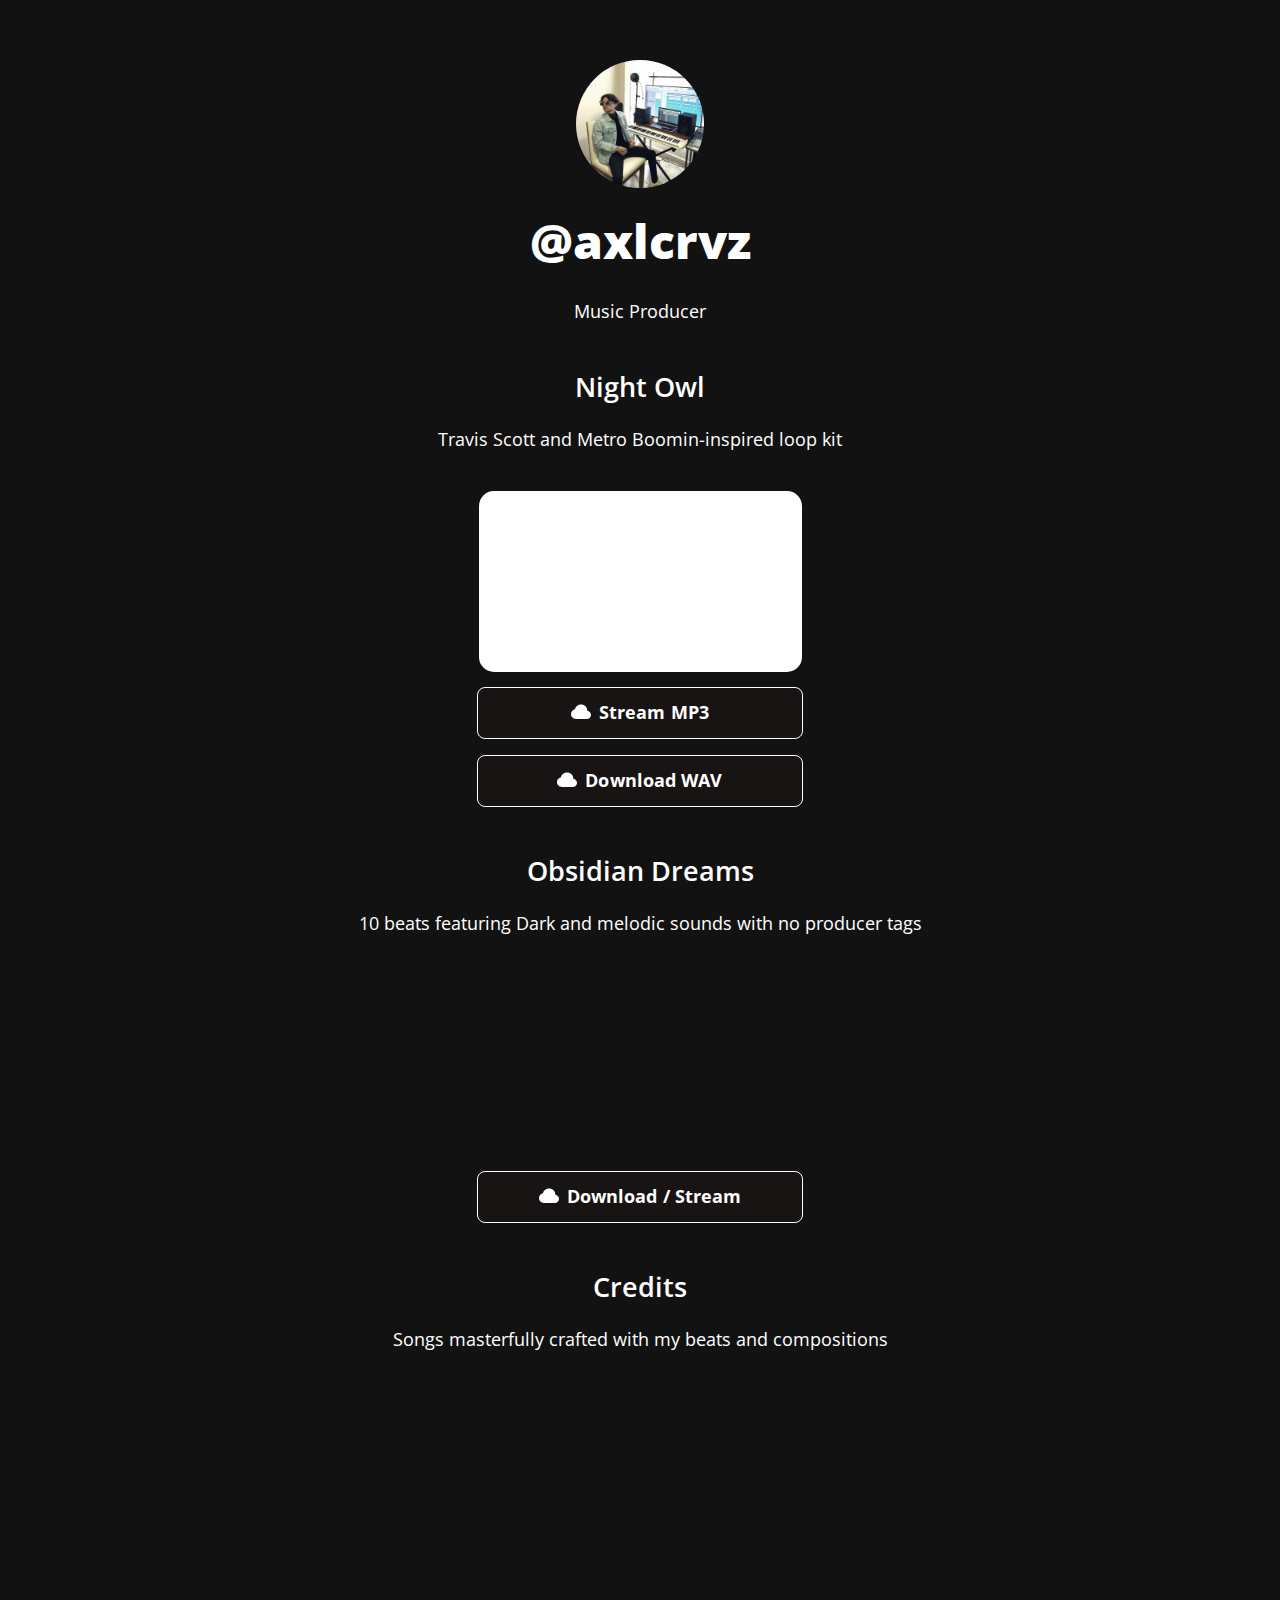
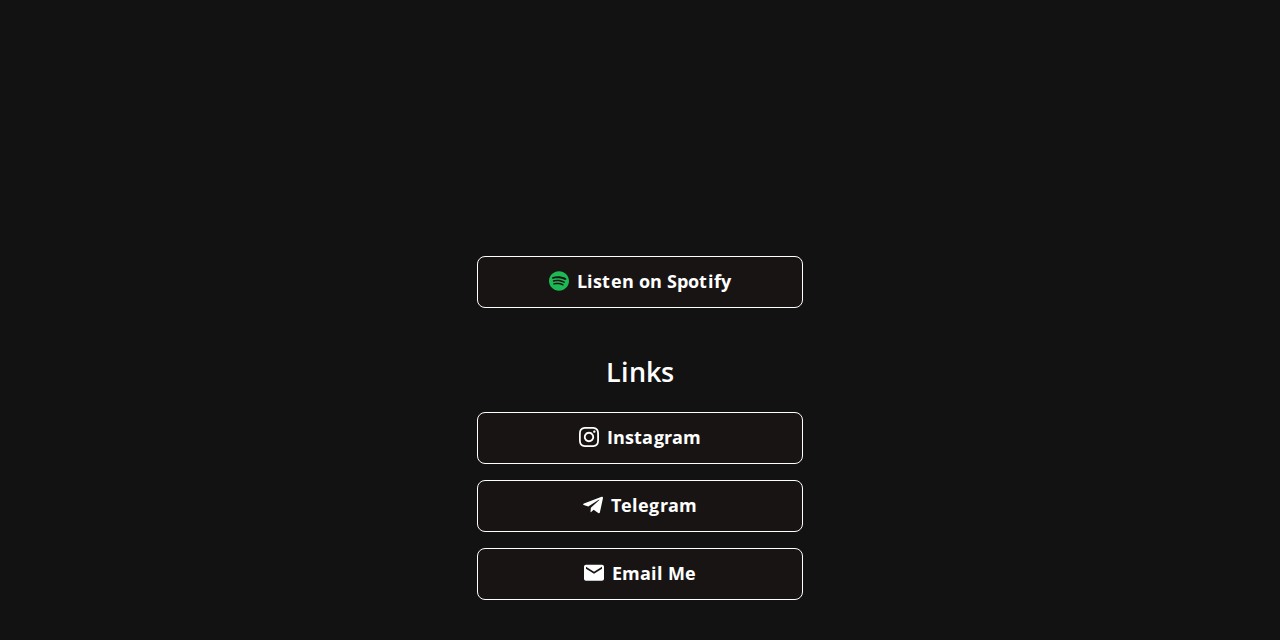
==== index.html @ e26c4deb "Update index.html" ====
<!DOCTYPE html>
<html lang="en">

<head>

  <!-- Google tag (gtag.js) -->
<script async src="https://www.googletagmanager.com/gtag/js?id=G-FD5EF31N8F"></script>
<script>
  window.dataLayer = window.dataLayer || [];
  function gtag(){dataLayer.push(arguments);}
  gtag('js', new Date());

  gtag('config', 'G-FD5EF31N8F');
</script>

  <!-- Page Information
  –––––––––––––––––––––––––––––––––––––––––––––––––– -->
  <meta charset="utf-8">
  <title>Axlcrvz.com</title>
  <meta name="description" content="https://littlelink.io">
  <meta name="author" content="Seth Cottle">

  <!-- Mobile Specific Metas
  –––––––––––––––––––––––––––––––––––––––––––––––––– -->
  <meta name="viewport" content="width=device-width, initial-scale=1">


  <!-- CSS
  –––––––––––––––––––––––––––––––––––––––––––––––––– -->
  <link rel="stylesheet" href="css/normalize.css">

    <!-- Themes:
            Auto:   css/skeleton-auto.css
            Light:  css/skeleton-light.css
            Dark:   css/skeleton-dark.css
     -->
    <link rel="stylesheet" href="css/skeleton-dark.css">

    <!-- Brand Styles -->
    <link rel="stylesheet" href="css/brands.css">


  <!-- Favicon
  –––––––––––––––––––––––––––––––––––––––––––––––––– -->
  <link rel="icon" type="image/png" href="images/icons/axlcrvz.png">

  <!-- Meta Pixel Code -->
<script>
!function(f,b,e,v,n,t,s)
{if(f.fbq)return;n=f.fbq=function(){n.callMethod?
n.callMethod.apply(n,arguments):n.queue.push(arguments)};
if(!f._fbq)f._fbq=n;n.push=n;n.loaded=!0;n.version='2.0';
n.queue=[];t=b.createElement(e);t.async=!0;
t.src=v;s=b.getElementsByTagName(e)[0];
s.parentNode.insertBefore(t,s)}(window, document,'script',
'https://connect.facebook.net/en_US/fbevents.js');
fbq('init', '255622873743121');
fbq('track', 'PageView');
</script>
<noscript><img height="1" width="1" style="display:none"
src="https://www.facebook.com/tr?id=255622873743121&ev=PageView&noscript=1"
/></noscript>
<!-- End Meta Pixel Code -->
</head>

<body>

  <!-- Primary Page Layout
  –––––––––––––––––––––––––––––––––––––––––––––––––– -->
  <div class="container">
    <div class="row">
      <div class="column" style="margin-top: 10%">

        <!-- 

          ## Getting Started with LittleLink

          This page has been built with every pre-designed button available in LittleLink by default. You can rearrange and delete as needed.

          You can add your own brand or others brands you may need in the `css/brands.css` file. 

          You can add custom icons to `images/icons/...`. It is recommended to use a 24x24 .SVG.

          Edit the "Your Image Here" section to add your own personal branding, like a picture of yourself or your brand logo!

          Edit the "Title" section to change the page heading. You can use something like your name, your social handle, or your brand name.

          Edit the "Short Bio" section tell users about yourself or your brand.

        -->

        <!-- Your Image Here -->
        <img src="images/icons/IMG-7311.jpg" class="avatar" srcset="images/icons/IMG-7311.jpg 2x" alt="">

        <!-- Title -->
        <h1 role="heading">@axlcrvz</h1>

        <!-- Short Bio -->
        <p>Music Producer</p>

        <!--

          ## Breaking down <a> attributes:
          
          1.) class="button button-default" | The first "button" here is telling this <a> tag that it should make this element a button and applies the default styling in `css/brands.css`.
          The second portion, button-default, is declaring the specific brand style you would like to apply. Here we're applying the "default" style and color.
          If you want to make this button to use the brand colors for Discord, just change "button-default" to "button-discord". Brands are found in `css/brands.css`. You can always edit & add your own there.

          2.) Replace the # in href="#" with the desired target URL for the button.

          3.) target="_blank" | This attribute opens links in a new tab. Remove this attribute to prevent links from opening in a new tab.

          4.) rel="noopener" | This attribute instructs the browser to navigate to the target resource without granting the new browsing context access to the document that opened it.
          This is especially useful when opening untrusted links. https://developer.mozilla.org/en-US/docs/Web/HTML/Link_types/noopener

          5.) role="button" | The button role identifies an element as a button to assistive technology such as screen readers.

          ## Breaking down the <img> attributes:
          
          1.) class="icon" | This class is telling the <img> tag that it should use the styling for icons found in `css/brands.css`.

          2.) src="images/icons/[icon-name].svg" | This defines the icon you would like to display from the 'images/icons/' folder. For example, you can change this to src="images/icons/discord.svg" to use the Discord icon.
          Add your own 24x24 icons to the "icons" folder to reference them. We recommend providing a SVG.

          3.) alt="" | Since the text at the end of the snippet, "..>[Button Text]</a><br>", explains what the button is, we use "alt=""" to nullify the icon annoucement from the accessibility tree. 
          This can improve the experience for assistive technology users by hiding what is essentially duplicated

        -->
        
        <!-- Loop Kit -->
        <h2>Night Owl</h2>
        <p>Travis Scott and Metro Boomin-inspired loop kit</p>
        <iframe style="margin-bottom: 10px; border-radius: 15px;" width="323" height="181" src="https://www.youtube.com/embed/0XVBftiemu0" title="YouTube video player" frameborder="0" allow="accelerometer; autoplay; clipboard-write; encrypted-media; gyroscope; picture-in-picture; web-share" allowfullscreen></iframe>
        <a class="button button-default" href="https://untitled.stream/library/project/0lYB1bS3EHP7XMeOtSYnB" target="_blank" rel="noopener" role="button"><img class="icon" src="images/icons/generic-cloud.svg" alt="">Stream MP3</a><br>
        <a class="button button-default" href="https://www.dropbox.com/sh/0l5zsacnszlhdul/AACxNqn3bNdc0oLA4uWvyrZNa?dl=0" target="_blank" rel="noopener" role="button"><img class="icon" src="images/icons/generic-cloud.svg" alt="">Download WAV</a><br>

        <!-- Obsidian Dreams -->
        <h2>Obsidian Dreams</h2>
        <p>10 beats featuring Dark and melodic sounds with no producer tags</p>
        <iframe style="margin-bottom: 10px; border-radius: 15px;" width="323" height="181" src="https://www.youtube.com/embed/pgL4WHjJmDo" title="YouTube video player" frameborder="0" allow="accelerometer; autoplay; clipboard-write; encrypted-media; gyroscope; picture-in-picture; web-share" allowfullscreen></iframe>
        <a class="button button-default" href="https://untitled.stream/library/project/xzjtvCGTdN2qarn3RYiw1" target="_blank" rel="noopener" role="button"><img class="icon" src="images/icons/generic-cloud.svg" alt="">Download / Stream</a><br>
    
        <!-- Essentials -->
 
        <!-- Credits --> 
        <h2>Credits</h2>
        <p>Songs masterfully crafted with my beats and compositions</p>
        
        <!-- spotify playlist --> 
        <iframe style="border-radius:15px; margin-bottom: 10px;" src="https://open.spotify.com/embed/playlist/4v0XbpJbXsgPXzanIOo1yQ?utm_source=generator&theme=0" width="323px" height="450" frameBorder="0" allowfullscreen="" allow="autoplay; clipboard-write; encrypted-media; fullscreen; picture-in-picture" loading="lazy"></iframe>
        <a class="button button-spotify-alt" href="https://open.spotify.com/playlist/4v0XbpJbXsgPXzanIOo1yQ?si=d1cb5b7d18c84b03" target="_blank" rel="noopener" role="button"><img class="icon" src="images/icons/spotify-alt.svg" alt="">Listen on Spotify</a><br>
        
        <!-- Links -->
        <h2>Links</h2>

        <!-- Instagram -->
        <a class="button button-instagram" href="https://www.instagram.com/axlcrvz/" target="_blank" rel="noopener" role="button"><img class="icon" src="images/icons/instagram.svg" alt="">Instagram</a><br>

        <!-- Telegram -->
        <a class="button button-telegram" href="https://t.me/axlcrvz" target="_blank" rel="noopener" role="button"><img class="icon" src="images/icons/telegram.svg" alt="">Telegram</a><br>

        <!-- Twitter -->
     
        <!-- WhatsApp -->
   
        <!-- Generic Email -->
         <a class="button button-proton" href="mailto:axlcrvz@proton.me" target="_blank" rel="noopener" role="button"><img class="icon" src="images/icons/email.svg" alt="">Email Me</a><br>
        <br>
        <!-- 
            Footer:
            This includes a link to privacy.html page which can be setup for your Privacy Policy.
            This also includes a link to the LittleLink repository to make forking LittleLink easier.
            You can edit or remove anything here to make your own footer.
        -->

      </div>
    </div>
  </div>

  <!-- End Document
  –––––––––––––––––––––––––––––––––––––––––––––––––– -->
</body>

</html>
---- css/skeleton-dark.css ----
/*
* littlelink V1
* https://littlelink.com
* Free to use under the MIT license.
* http://www.opensource.org/licenses/mit-license.php
* 12/21/2019
*
* Built using:
*
* Skeleton V2.0.4
* Copyright 2014, Dave Gamache
* www.getskeleton.com
* Free to use under the MIT license.
* http://www.opensource.org/licenses/mit-license.php
* 12/29/2014
*/

/* Table of contents
––––––––––––––––––––––––––––––––––––––––––––––––––
- Grid
- Base Styles
- Typography
- Links
- Code
- Spacing
- Utilities
*
* You'll find the button css in css/brands.css.
*
*/

/* Grid
–––––––––––––––––––––––––––––––––––––––––––––––––– */
.container {
  position: relative;
  width: 100%;
  max-width: 600px;
  text-align: center;
  margin: 0 auto;
  padding: 0 20px;
  box-sizing: border-box;
}
.container-left {
  position: relative;
  width: 100%;
  max-width: 600px;
  text-align: left;
  margin: 0 auto;
  padding: 0 20px;
  box-sizing: border-box;
}
.column {
  position: center;
  width: 100%;
  float: center;
  box-sizing: border-box;
}

/* For devices larger than 400px */
@media (min-width: 400px) {
  .container {
    width: 85%;
    padding: 0;
  }
}

/* For devices larger than 550px */
@media (min-width: 550px) {
  .container {
    width: 80%;
  }
  .column,
  .columns {
    margin-left: 0;
  }
  .column:first-child,
  .columns:first-child {
    margin-left: 0;
  }
}

/* Base Styles
–––––––––––––––––––––––––––––––––––––––––––––––––– */
/* NOTE
html is set to 62.5% so that all the REM measurements throughout Skeleton
are based on 10px sizing. So basically 1.5rem = 15px :) */

html {
  font-size: 100%;
  color-scheme: dark;
}
body {
  font-size: 18px;
  line-height: 24px;
  font-weight: 400;
  font-family: "Open Sans", "HelveticaNeue", "Helvetica Neue", Helvetica, Arial,
    sans-serif;
}

/* Typography
–––––––––––––––––––––––––––––––––––––––––––––––––– */
h1 {
  margin-top: 0;
  margin-bottom: 10px;
  font-weight: 800;
}
h1 {
  font-size: 24px;
  line-height: 64px;
  letter-spacing: 0;
}
h2 {
  font-size: 27px;
  line-height: 48px;
  font-weight: 600;
  margin-top: 24px;
  margin-bottom: 16px;
}

/* Larger than phablet */
@media (min-width: 550px) {
  h1 {
    font-size: 48px;
    line-height: 96px;
  }
}

p {
  margin-top: 0;
}

/* Links
–––––––––––––––––––––––––––––––––––––––––––––––––– */
a {
  color: #4899F7;
}
a:hover {
  color: #7AB8FF;
}

/* Code
–––––––––––––––––––––––––––––––––––––––––––––––––– */
code {
  padding: 0.2rem 0.5rem;
  margin: 0 0.2rem;
  font-size: 90%;
  white-space: nowrap;
  background: #f1f1f1;
  border: 1px solid #e1e1e1;
  border-radius: 4px;
}
pre > code {
  display: block;
  padding: 1rem 1.5rem;
  white-space: pre;
}

/* Spacing
–––––––––––––––––––––––––––––––––––––––––––––––––– */
button,
.button {
  margin-bottom: 1rem;
}
input,
textarea,
select,
fieldset {
  margin-bottom: 1.5rem;
}
pre,
blockquote,
dl,
figure,
p,
ol {
  margin-bottom: 2.5rem;
}

/* Utilities
–––––––––––––––––––––––––––––––––––––––––––––––––– */
.u-full-width {
  width: 100%;
  box-sizing: border-box;
}
.u-max-full-width {
  max-width: 100%;
  box-sizing: border-box;
}
.u-pull-right {
  float: right;
}
.u-pull-left {
  float: left;
}

/* Misc
–––––––––––––––––––––––––––––––––––––––––––––––––– */
hr {
  margin-top: 3rem;
  margin-bottom: 3.5rem;
  border-width: 0;
  border-top: 1px solid #e1e1e1;
}
/* Radius values:

10%-40%: Squircles
50% (default): True circle
*/
.avatar {
  width: 128px;
  height: 128px;
  object-fit: cover;
  background-position: center;
  border-radius: 50%;
}

/* open-sans-regular - vietnamese_latin-ext_latin_hebrew_greek-ext_greek_cyrillic-ext_cyrillic */
@font-face {
  font-display: swap; /* Check https://developer.mozilla.org/en-US/docs/Web/CSS/@font-face/font-display for other options. */
  font-family: 'Open Sans';
  font-style: normal;
  font-weight: 400;
  src: url('../fonts/open-sans-v34-vietnamese_latin-ext_latin_hebrew_greek-ext_greek_cyrillic-ext_cyrillic-regular.eot'); /* IE9 Compat Modes */
  src: url('../fonts/open-sans-v34-vietnamese_latin-ext_latin_hebrew_greek-ext_greek_cyrillic-ext_cyrillic-regular.eot?#iefix') format('embedded-opentype'), /* IE6-IE8 */
       url('../fonts/open-sans-v34-vietnamese_latin-ext_latin_hebrew_greek-ext_greek_cyrillic-ext_cyrillic-regular.woff2') format('woff2'), /* Super Modern Browsers */
       url('../fonts/open-sans-v34-vietnamese_latin-ext_latin_hebrew_greek-ext_greek_cyrillic-ext_cyrillic-regular.woff') format('woff'), /* Modern Browsers */
       url('../fonts/open-sans-v34-vietnamese_latin-ext_latin_hebrew_greek-ext_greek_cyrillic-ext_cyrillic-regular.ttf') format('truetype'), /* Safari, Android, iOS */
       url('../fonts/open-sans-v34-vietnamese_latin-ext_latin_hebrew_greek-ext_greek_cyrillic-ext_cyrillic-regular.svg#OpenSans') format('svg'); /* Legacy iOS */
}
/* open-sans-600 - vietnamese_latin-ext_latin_hebrew_greek-ext_greek_cyrillic-ext_cyrillic */
@font-face {
  font-display: swap; /* Check https://developer.mozilla.org/en-US/docs/Web/CSS/@font-face/font-display for other options. */
  font-family: 'Open Sans';
  font-style: normal;
  font-weight: 600;
  src: url('../fonts/open-sans-v34-vietnamese_latin-ext_latin_hebrew_greek-ext_greek_cyrillic-ext_cyrillic-600.eot'); /* IE9 Compat Modes */
  src: url('../fonts/open-sans-v34-vietnamese_latin-ext_latin_hebrew_greek-ext_greek_cyrillic-ext_cyrillic-600.eot?#iefix') format('embedded-opentype'), /* IE6-IE8 */
       url('../fonts/open-sans-v34-vietnamese_latin-ext_latin_hebrew_greek-ext_greek_cyrillic-ext_cyrillic-600.woff2') format('woff2'), /* Super Modern Browsers */
       url('../fonts/open-sans-v34-vietnamese_latin-ext_latin_hebrew_greek-ext_greek_cyrillic-ext_cyrillic-600.woff') format('woff'), /* Modern Browsers */
       url('../fonts/open-sans-v34-vietnamese_latin-ext_latin_hebrew_greek-ext_greek_cyrillic-ext_cyrillic-600.ttf') format('truetype'), /* Safari, Android, iOS */
       url('../fonts/open-sans-v34-vietnamese_latin-ext_latin_hebrew_greek-ext_greek_cyrillic-ext_cyrillic-600.svg#OpenSans') format('svg'); /* Legacy iOS */
}
/* open-sans-700 - vietnamese_latin-ext_latin_hebrew_greek-ext_greek_cyrillic-ext_cyrillic */
@font-face {
  font-display: swap; /* Check https://developer.mozilla.org/en-US/docs/Web/CSS/@font-face/font-display for other options. */
  font-family: 'Open Sans';
  font-style: normal;
  font-weight: 700;
  src: url('../fonts/open-sans-v34-vietnamese_latin-ext_latin_hebrew_greek-ext_greek_cyrillic-ext_cyrillic-700.eot'); /* IE9 Compat Modes */
  src: url('../fonts/open-sans-v34-vietnamese_latin-ext_latin_hebrew_greek-ext_greek_cyrillic-ext_cyrillic-700.eot?#iefix') format('embedded-opentype'), /* IE6-IE8 */
       url('../fonts/open-sans-v34-vietnamese_latin-ext_latin_hebrew_greek-ext_greek_cyrillic-ext_cyrillic-700.woff2') format('woff2'), /* Super Modern Browsers */
       url('../fonts/open-sans-v34-vietnamese_latin-ext_latin_hebrew_greek-ext_greek_cyrillic-ext_cyrillic-700.woff') format('woff'), /* Modern Browsers */
       url('../fonts/open-sans-v34-vietnamese_latin-ext_latin_hebrew_greek-ext_greek_cyrillic-ext_cyrillic-700.ttf') format('truetype'), /* Safari, Android, iOS */
       url('../fonts/open-sans-v34-vietnamese_latin-ext_latin_hebrew_greek-ext_greek_cyrillic-ext_cyrillic-700.svg#OpenSans') format('svg'); /* Legacy iOS */
}
/* open-sans-800 - vietnamese_latin-ext_latin_hebrew_greek-ext_greek_cyrillic-ext_cyrillic */
@font-face {
  font-display: swap; /* Check https://developer.mozilla.org/en-US/docs/Web/CSS/@font-face/font-display for other options. */
  font-family: 'Open Sans';
  font-style: normal;
  font-weight: 800;
  src: url('../fonts/open-sans-v34-vietnamese_latin-ext_latin_hebrew_greek-ext_greek_cyrillic-ext_cyrillic-800.eot'); /* IE9 Compat Modes */
  src: url('../fonts/open-sans-v34-vietnamese_latin-ext_latin_hebrew_greek-ext_greek_cyrillic-ext_cyrillic-800.eot?#iefix') format('embedded-opentype'), /* IE6-IE8 */
       url('../fonts/open-sans-v34-vietnamese_latin-ext_latin_hebrew_greek-ext_greek_cyrillic-ext_cyrillic-800.woff2') format('woff2'), /* Super Modern Browsers */
       url('../fonts/open-sans-v34-vietnamese_latin-ext_latin_hebrew_greek-ext_greek_cyrillic-ext_cyrillic-800.woff') format('woff'), /* Modern Browsers */
       url('../fonts/open-sans-v34-vietnamese_latin-ext_latin_hebrew_greek-ext_greek_cyrillic-ext_cyrillic-800.ttf') format('truetype'), /* Safari, Android, iOS */
       url('../fonts/open-sans-v34-vietnamese_latin-ext_latin_hebrew_greek-ext_greek_cyrillic-ext_cyrillic-800.svg#OpenSans') format('svg'); /* Legacy iOS */
}
---- css/brands.css ----
/*
* littlelink.io
* Skeleton V2.0.4
* Copyright 2014, Dave Gamache
* www.getskeleton.com
* Free to use under the MIT license.
* http://www.opensource.org/licenses/mit-license.php
* 12/29/2014
*/

/*
* Built using on:
* Skeleton V2.0.4
* Copyright 2014, Dave Gamache
* www.getskeleton.com
* Free to use under the MIT license.
* http://www.opensource.org/licenses/mit-license.php
* 12/29/2014
*/

/* Table of contents
––––––––––––––––––––––––––––––––––––––––––––––––––

- Buttons
- Brand Styles

*/

/* Buttons
–––––––––––––––––––––––––––––––––––––––––––––––––– */

.button,
button {
  display: inline-block;
  text-decoration: none;
  height: 100%;
  text-align: center;
  vertical-align: middle;
  font-size: 18px;
  width: 300px;
  font-weight: 700;
  line-height: 20px;
  padding: 14px 12px 12px 12px;
  letter-spacing: 0.1px;
  white-space: wrap;
  outline: none;
  border-radius: 8px;
  cursor: pointer;
  
}     
button:hover,
.button:focus {
  color: #212121;
  border-color: #888;
  outline: #7AB8FF solid 3px
}
.button.button-primary {
  color: #fff;
  filter: brightness(90%);
}
.button.button-primary:hover,
.button.button-primary:focus {
  color: #fff;
  filter: brightness(90%);
}

/* Brand Icons
–––––––––––––––––––––––––––––––––––––––––––––––––– */

.icon {
  padding: 0px 8px 3.5px 0px;
  vertical-align: middle;
  width: 20px;
  height: 20px;
}

/* Brand Styles
–––––––––––––––––––––––––––––––––––––––––––––––––– */

/* Default (this is great for your own brand color!) */
.button.button-default {
  color: #FFFFFF;
  background-color: #191414;
  border: 1px solid #FFFFFF;
}
.button.button-default:hover,
.button.button-default:focus {
  filter: brightness(90%);
}
/* Proton */
.button.button-proton {
  color: #FFFFFF;
  background-color: #191414;
  border: 1px solid #FFFFFF;
}
.button.button-proton:hover,
.button.button-proton:focus {
  filter: brightness(90%);
}

/* Amazon */
.button.button-amazon {
  color: #000000;
  background-color: #FFFFFF;
  border: 1px solid #212121;
}
.button.button-amazon:hover,
.button.button-amazon:focus {
  filter: brightness(90%);
}

/* Amazon Music */
.button.button-amazon-music {
  color: #000000;
  background-color: #25D1DA;
}
.button.button-amazon-music:hover,
.button.button-amazon-music:focus {
  filter: brightness(90%);
}

/* Apple App Store */
.button.button-appstore {
  color: #FFFFFF;
  background-color: #000000;
  border: 1px solid #FFFFFF;
}
.button.button-appstore:hover,
.button.button-appstore:focus {
  filter: brightness(90%);
}

/* Apple Music */
.button.button-apple-music {
  color: #ffffff;
  background-color: #000000;
  border: 1px solid #FFFFFF;
}
.button.button-apple-music:hover,
.button.button-apple-music:focus {
  filter: brightness(90%);
}

/* Apple Music Alt */
.button.button-apple-music-alt {
  color: #ffffff;
  background-image: linear-gradient(to bottom, #FB5C74, #FA233B);
}
.button.button-apple-music-alt:hover,
.button.button-apple-music-alt:focus {
  filter: brightness(90%);
}

/* Apple Podcasts */
.button.button-apple-podcasts {
  color: #ffffff;
  background-color: #000000;
  border: 1px solid #FFFFFF;
}
.button.button-apple-podcasts:hover,
.button.button-apple-podcasts:focus {
  filter: brightness(90%);
}

/* Apple Podcasts Alt */
.button.button-apple-podcasts-alt {
  color: #ffffff;
  background-image: linear-gradient(to bottom, #F452FF, #832BC1);
}
.button.button-apple-podcasts-alt:hover,
.button.button-apple-podcasts-alt:focus {
  filter: brightness(90%);
}

/* ArtStation */
.button.button-artstation {
  color: #ffffff;
  background-color: #18181C;
  border: 1px solid #FFFFFF;
}
.button.button-artstation:hover,
.button.button-artstation:focus {
  filter: brightness(90%);
}

/* Bandcamp */
.button.button-bandcamp {
  color: #ffffff;
  background-color: #1d9fc3;
}
.button.button-bandcamp:hover,
.button.button-bandcamp:focus {
  filter: brightness(90%);
}

/* Behance */
.button.button-behance {
  color: #ffffff;
  background-color: #0057FF;
}
.button.button-behance:hover,
.button.button-behance:focus {
  filter: brightness(90%);
}

/* Bluesky */
.button.button-bluesky {
  color: #000000;
  background-color: #F3F9FF;
  border: 1px solid #212121;
}
.button.button-bluesky:hover,
.button.button-bluesky:focus {
  filter: brightness(90%);
}

/* Buy Me a Coffee */
.button.button-coffee {
  color: #000000;
  background-color: #ffdd00;
}
.button.button-coffee:hover,
.button.button-coffee:focus {
  filter: brightness(90%);
}

/* Cal.com */
.button.button-cal {
  color: #FFFFFF;
  background-color: #292929;
  border: 1px solid #FFFFFF;
}
.button.button-cal:hover,
.button.button-cal:focus {
  filter: brightness(90%);
}

/* Calendly */
.button.button-calendly {
  color: #FFFFFF;
  background-color: #006BFF;
}
.button.button-calendly:hover,
.button.button-calendly:focus {
  filter: brightness(90%);
}

/* Cash App */
.button.button-cash-app {
  color: #ffffff;
  background-image: linear-gradient(to bottom, #00d64b, #00c244);
}
.button.button-cash-app:hover,
.button.button-cash-app:focus {
  filter: brightness(90%);
}

/* Clubhouse */
.button.button-clubhouse {
  color: #1F1F1A;
  background-color: #F1EFE3;
  border: 1px solid #212121;
}
.button.button-clubhouse:hover,
.button.button-clubhouse:focus {
  filter: brightness(90%);
}

/* dev.to */
.button.button-dev-to {
  color: #000000;
  background-color: #f5f5f5;
  border: 1px solid #212121;
}
.button.button-dev-to:hover,
.button.button-dev-to:focus {
  filter: brightness(90%);
}

/* Discord */
.button.button-discord {
  color: #ffffff;
  background-color: #5865f2;
}
.button.button-discord:hover,
.button.button-discord:focus {
  filter: brightness(90%);
}

/* Dribbble */
.button.button-dribbble {
  color: #000000;
  background-color: #FFFFFF;
  border: 1px solid #212121;
}
.button.button-dribbble:hover,
.button.button-dribbble:focus {
  filter: brightness(90%);
}

/* Etsy */
.button.button-etsy {
  color: #ffffff;
  background-color: #F45800;
}
.button.button-etsy:hover,
.button.button-etsy:focus {
  filter: brightness(90%);
}

/* Facebook */
.button.button-faceb {
  color: #ffffff;
  background-color: #1877f2;
}
.button.button-faceb:hover,
.button.button-faceb:focus {
  filter: brightness(90%);
}

/* Facebook Messenger */
.button.button-messenger {
  color: #ffffff;
  background-image: linear-gradient(
    25deg,
    #0099ff,
    #5f5dff,
    #a033ff,
    #c740cc,
    #ff5280,
    #ff7061
  );
}
.button.button-messenger:hover,
.button.button-messenger:focus {
  filter: brightness(90%);
}

/* Figma */
.button.button-figma {
  color: #ffffff;
  background-color: #000000;
  border: 1px solid #FFFFFF;
}
.button.button-figma:hover,
.button.button-figma:focus {
  filter: brightness(90%);
}

/* Fiverr */
.button.button-fiverr {
  color: #ffffff;
  background-color: #1DBF73;
}
.button.button-fiverr:hover,
.button.button-fiverr:focus {
  filter: brightness(90%);
}

/* Flickr */
.button.button-flickr {
  color: #ffffff;
  background-color: #000000;
  border: 1px solid #FFFFFF;
}
.button.button-flickr:hover,
.button.button-flickr:focus {
  filter: brightness(90%);
}

/* GitHub */
.button.button-github {
  color: #ffffff;
  background-color: #000000;
  border: 1px solid #FFFFFF;
}
.button.button-github:hover,
.button.button-github:focus {
  filter: brightness(90%);
}

/* GitLab */
.button.button-gitlab {
  color: #ffffff;
  background-color: #6151b2;
}
.button.button-gitlab:hover,
.button.button-gitlab:focus {
  filter: brightness(90%);
}

/* Goodreads */
.button.button-goodreads {
  color: #333333;
  background-color: #f3f1e6;
  border: 1px solid #212121;
}
.button.button-goodreads:hover,
.button.button-goodreads:focus {
  filter: brightness(90%);
}

/* Google Black */
.button.button-google-black {
  color: #FFFFFF;
  background-color: #000000;
  border: 1px solid #FFFFFF;
}
.button.button-google-black:hover,
.button.button-google-black:focus {
  filter: brightness(90%);
}

/* Google Play Store */
.button.button-playstore {
  color: #FFFFFF;
  background-color: #000000;
  border: 1px solid #FFFFFF;
}
.button.button-playstore:hover,
.button.button-playstore:focus {
  filter: brightness(90%);
}

/* Google Podcasts */
.button.button-google-podcasts {
  color: #000000;
  background-color: #FFFFFF;
  border: 1px solid #212121;
}
.button.button-google-podcasts:hover,
.button.button-google-podcasts:focus {
  filter: brightness(90%);
}

/* Google Scholar */
.button.button-google-scholar {
  color: #000000;
  background-color: #FFFFFF;
  border: 1px solid #212121;
}
.button.button-google-scholar:hover,
.button.button-google-scholar:focus {
  filter: brightness(90%);
}

/* Guilded */
.button.button-guilded {
  color: #000000;
  background-color: #F5C400;
}
.button.button-guilded:hover,
.button.button-guilded:focus {
  filter: brightness(90%);
}

/* Hashnode */
.button.button-hashnode {
  color: #000000;
  background-color: #ffffff;
  border: 1px solid #212121;
}
.button.button-hashnode:hover,
.button.button-hashnode:focus {
  filter: brightness(90%);
}

/* Instagram */
.button.button-instagram {
  color: #FFFFFF;
  background-color: #191414;
  border: 1px solid #FFFFFF;
}
.button.button-instagram:hover,
.button.button-instagram:focus {
  filter: brightness(90%);
}

/* Kickstarter */
.button.button-kickstarter {
  color: #ffffff;
  background-color: #05ce78;
}
.button.button-kickstarter:hover,
.button.button-kickstarter:focus {
  filter: brightness(90%);
}

/* Kit */
.button.button-kit {
  color: #ffffff;
  background-color: #000000;
  border: 1px solid #FFFFFF;
}
.button.button-kit:hover,
.button.button-kit:focus {
  filter: brightness(90%);
}

/* Ko-fi */
.button.button-ko-fi {
  color: #ffffff;
  background-color: #13C3FF;
}
.button.button-ko-fi:hover,
.button.button-ko-fi:focus {
  filter: brightness(90%);
}

/* Last.fm */
.button.button-last-fm {
  color: #ffffff;
  background-color: #D51007;
}
.button.button-last-fm:hover,
.button.button-last-fm:focus {
  filter: brightness(90%);
}

/* Letterboxd */
.button.button-letterboxd {
  color: #ffffff;
  background-color: #2c3440;
  border: 1px solid #FFFFFF;
}
.button.button-letterboxd:hover,
.button.button-letterboxd:focus {
  filter: brightness(90%);
}

/* Line */
.button.button-line {
  color: #FFFFFF;
  background-color: #06C755;
}
.button.button-line:hover,
.button.button-line:focus {
  filter: brightness(90%);
}


/* LinkedIn */
.button.button-linked {
  color: #ffffff;
  background-color: #2867b2;
}
.button.button-linked:hover,
.button.button-linked:focus {
  filter: brightness(90%);
}

/* Mailchimp */
.button.button-mailchimp {
  color: #000000;
  background-color: #FFE01B;
}
.button.button-mailchimp:hover,
.button.button-mailchimp:focus {
  filter: brightness(90%);
}

/* Mastodon */
.button.button-mastodon {
  color: #ffffff;
  background-color: #17063B;
  border: 1px solid #FFFFFF;
}
.button.button-mastodon:hover,
.button.button-mastodon:focus {
  filter: brightness(90%);
}

/* Medium */
.button.button-medium {
  color: #ffffff;
  background-color: #000000;
  border: 1px solid #FFFFFF;
}
.button.button-medium:hover,
.button.button-medium:focus {
  filter: brightness(90%);
}

/* Notion */
.button.button-notion {
  color: #000000;
  border: 1px solid #212121;
  background-color: #ffffff;
}
.button.button-notion:hover,
.button.button-notion:focus {
  filter: brightness(90%);
}

/* OnlyFans */
.button.button-onlyfans {
  color: #ffffff;
  background-color: #00AEEF;
}
.button.button-onlyfans:hover,
.button.button-onlyfans:focus {
  filter: brightness(90%);
}

/* Patreon */
.button.button-patreon {
  color: #ffffff;
  background-color: #ff424d;
}
.button.button-patreon:hover,
.button.button-patreon:focus {
  filter: brightness(90%);
}

/* PayPal */
.button.button-paypal {
  color: #ffffff;
  background-color: #003087;
}
.button.button-paypal:hover,
.button.button-paypal:focus {
  filter: brightness(90%);
}

/* Pinterest */
.button.button-pinterest {
  color: #000000;
  background-color: #ffe2eb;
  border: 1px solid #212121;
}
.button.button-pinterest:hover,
.button.button-pinterest:focus {
  filter: brightness(90%);
}

/* Post.news */
.button.button-post-news {
  color: #ffffff;
  background-color: #678BFF;
}
.button.button-post-news:hover,
.button.button-post-news:focus {
  filter: brightness(90%);
}

/* Product Hunt */
.button.button-product-hunt {
  color: #000000;
  background-color: #ffffff;
  border: 1px solid #212121;
}
.button.button-producthunt:hover,
.button.button-producthunt:focus {
  filter: brightness(90%);
}

/* Read.cv */
.button.button-read-cv {
  color: #FFFFFF;
  background-color: #000000;
  border: 1px solid #FFFFFF;
}
.button.button-read-cv:hover,
.button.button-read-cv:focus {
  filter: brightness(90%);
}

/* Redbubble */
.button.button-redbubble {
  color: #e41321;
  background-color: #ffffff;
  border: 1px solid #212121;
}
.button.button-redbubble:hover,
.button.button-redbubble:focus {
  filter: brightness(90%);
}

/* Reddit */
.button.button-reddit {
  color: #000000;
  background-color: #d7dfe2;
  border: 1px solid #212121;
}
.button.button-reddit:hover,
.button.button-reddit:focus {
  filter: brightness(90%);
}

/* Shop */
.button.button-shop {
  color: #ffffff;
  background-color: #5A31F4;
}
.button.button-shop:hover,
.button.button-shop:focus {
  filter: brightness(90%);
}

/* Signal */
.button.button-signal {
  color: #ffffff;
  background-color: #3a76f0;
}
.button.button-signal:hover,
.button.button-signal:focus {
  filter: brightness(90%);
}

/* Skoob */
.button.button-skoob {
  color: #ffffff;
  background-color: #3189c8;
}
.button.button-skoob:hover,
.button.button-skoob:focus {
  filter: brightness(90%);
}

/* Slack */
.button.button-slack {
  color: #000000;
  background-color: #FFFFFF;
  border: 1px solid #212121;
}
.button.button-slack:hover,
.button.button-slack:focus {
  filter: brightness(90%);
}


/* Snapchat */
.button.button-snapchat {
  color: #000000;
  background-color: #fffc00;
}
.button.button-snapchat:hover,
.button.button-snapchat:focus {
  filter: brightness(90%);
}

/* SoundCloud */
.button.button-soundcloud {
  color: #ffffff;
  background-color: #ff5500;
}
.button.button-soundcloud:hover,
.button.button-soundcloud:focus {
  filter: brightness(90%);
}

/* Spotify */
.button.button-spotify {
  color: #191414;
  background-color: #1db954;
}
.button.button-spotify:hover,
.button.button-spotify:focus {
  filter: brightness(90%);
}

/* Spotify Alt */
.button.button-spotify-alt {
  color: #FFFFFF;
  background-color: #191414;
  border: 1px solid #FFFFFF;
}
.button.button-spotify-alt:hover,
.button.button-spotify-alt:focus {
  filter: brightness(90%);
}

/* Square */
.button.button-square {
  color: #FFFFFF;
  background-color: #006AFF;
}
.button.button-square:hover,
.button.button-square:focus {
  filter: brightness(90%);
}

/* Steam */
.button.button-steam {
  color: #ffffff;
  background-image: linear-gradient(90deg, #08BBFF, #2B75FF);
}
.button.button-steam:hover,
.button.button-steam:focus {
  filter: brightness(90%);
}

/* Strava */
.button.button-strava {
  color: #ffffff;
  background-color: #fc5200;
}
.button.button-strava:hover,
.button.button-strava:focus {
  filter: brightness(90%);
}

/* Substack */
.button.button-substack {
  color: #ffffff;
  background-color: #FF6719;
}
.button.button-substack:hover,
.button.button-substack:focus {
  filter: brightness(90%);
}

/* Telegram */
.button.button-telegram {
  color: #FFFFFF;
  background-color: #191414;
  border: 1px solid #FFFFFF;
}
.button.button-telegram:hover,
.button.button-telegram:focus {
  filter: brightness(90%);
}

/* Threema */
.button.button-threema {
  color: #000000;
  background-color: #3fe669;
}
.button.button-threema:hover,
.button.button-threema:focus {
  filter: brightness(90%);
}

/* TikTok */
.button.button-tiktok {
  color: #ffffff;
  background-color: #000000;
  border: 1px solid #FFFFFF;
}
.button.button-tiktok:hover,
.button.button-tiktok:focus {
  filter: brightness(90%);
}

/* Trello */
.button.button-trello {
  color: #ffffff;
  background-color: #0065ff;
}
.button.button-trello:hover,
.button.button-trello:focus {
  filter: brightness(90%);
}

/* Tumblr */
.button.button-tumb {
  color: #ffffff;
  background-color: #131313;
  border: 1px solid #FFFFFF;
}
.button.button-tumb:hover,
.button.button-tumb:focus {
  filter: brightness(90%);
}

/* Twitch */
.button.button-twitch {
  color: #ffffff;
  background-color: #9146ff;
}
.button.button-twitch:hover,
.button.button-twitch:focus {
  filter: brightness(90%);
}

/* Twitter */
.button.button-twit {
  color: #ffffff;
  background-color: #1da1f2;
}
.button.button-twit:hover,
.button.button-twit:focus {
  filter: brightness(90%);
}

/* Unsplash */
.button.button-unsplash {
  color: #000000;
  background-color: #ffffff;
  border: 1px solid #212121;
}
.button.button-unsplash:hover,
.button.button-unsplash:focus {
  filter: brightness(90%);
}

/* Untappd */
.button.button-untappd {
  color: #ffffff;
  background-color: #ffc000;
}
.button.button-untappd:hover,
.button.button-untappd:focus {
  filter: brightness(90%);
}

/* Upwork */
.button.button-upwork {
  color: #FFFFFF;
  background-color: #14A800;
}
.button.button-upwork:hover,
.button.button-upwork:focus {
  filter: brightness(90%);
}

/* Venmo */
.button.button-venmo {
  color: #ffffff;
  background-color: #008CFF;
}
.button.button-venmo:hover,
.button.button-venmo:focus {
  filter: brightness(90%);
}

/* Vimeo */
.button.button-vimeo {
  color: #ffffff;
  background-color: #1ab7ea;
}
.button.button-vimeo:hover,
.button.button-vimeo:focus {
  filter: brightness(90%);
}

/* VRChat */
.button.button-vrchat {
  color: #000000;
  background-color: #ffffff;
  border: 1px solid black;
}
.button.button-vrchat:hover,
.button.button-vrchat:focus {
  filter: brightness(90%);
}

/* VSCO */
.button.button-vsco {
  color: #FFFFFF;
  background-color: #000000;
  border: 1px solid #FFFFFF;
}
.button.button-vsco:hover,
.button.button-vsco:focus {
  filter: brightness(90%);
}

/* Website */
.button.button-web {
  color: #ffffff;
  background-color: #000000;
  border: 1px solid #FFFFFF;
}
.button.button-web:hover,
.button.button-web:focus {
  filter: brightness(90%);
}

/* WhatsApp */
.button.button-whatsapp {
  color: #ffffff;
  background-color: #455a64;
}
.button.button-whatsapp:hover,
.button.button-whatsapp:focus {
  filter: brightness(90%);
}

/* Wordpress */
.button.button-wordpress {
  color: #ffffff;
  background-color: #21759b;
}
.button.button-wordpress:hover,
.button.button-wordpress:focus {
  filter: brightness(90%);
}

/* Xing */
.button.button-xing {
  color: #ffffff;
  background-color: #026466;
}
.button.button-xing:hover,
.button.button-xing:focus {
  filter: brightness(90%);
}

/* YouTube */
.button.button-yt {
  color: #ffffff;
  background-color: #000000;
  border: 1px solid #FFFFFF;
}
.button.button-yt:hover,
.button.button-yt:focus {
  filter: brightness(90%);
}

/* Zoom */
.button.button-zoom {
  color: #ffffff;
  background-color: #0B5CFF;
}
.button.button-zoom:hover,
.button.button-zoom:focus {
  filter: brightness(90%);
}
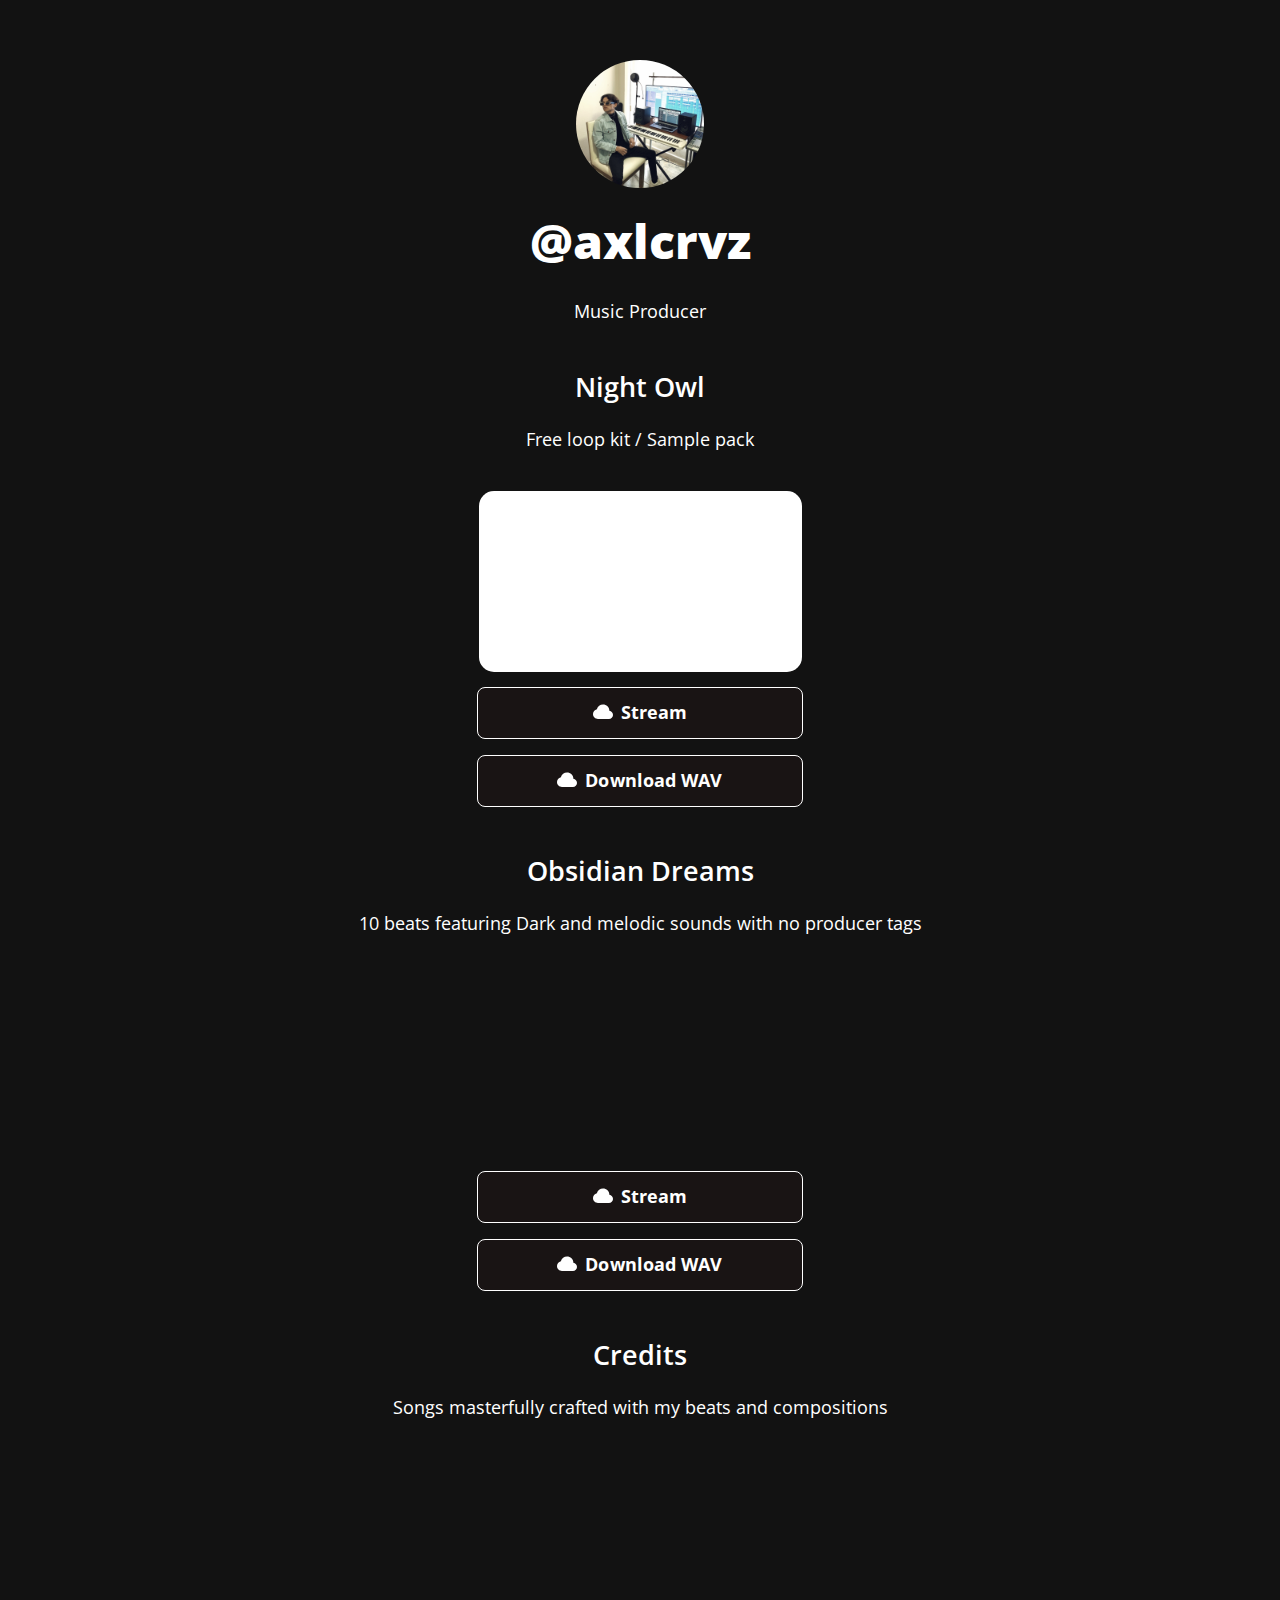
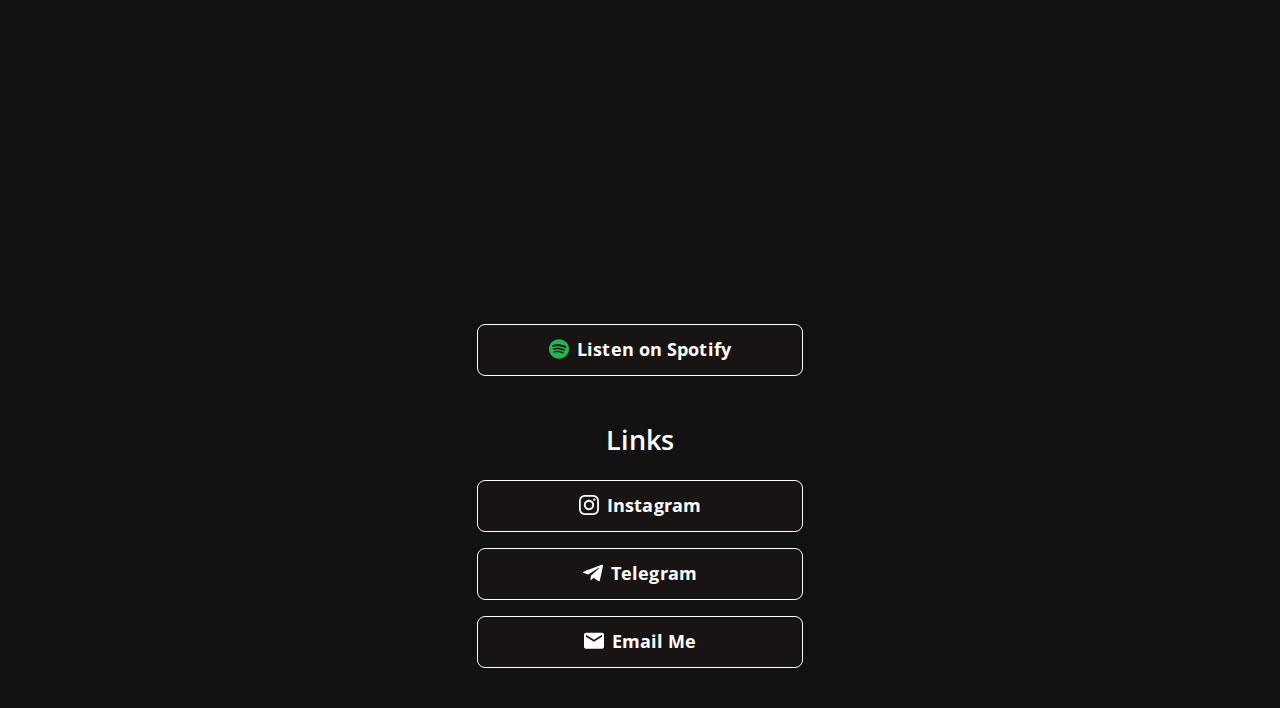
==== commit fcb9877d: "Update index.html" ====
--- a/index.html
+++ b/index.html
@@ -129,17 +129,18 @@
         
         <!-- Loop Kit -->
         <h2>Night Owl</h2>
-        <p>Travis Scott and Metro Boomin-inspired loop kit</p>
-        <iframe style="margin-bottom: 10px; border-radius: 15px;" width="323" height="181" src="https://www.youtube.com/embed/0XVBftiemu0" title="YouTube video player" frameborder="0" allow="accelerometer; autoplay; clipboard-write; encrypted-media; gyroscope; picture-in-picture; web-share" allowfullscreen></iframe>
-        <a class="button button-default" href="https://untitled.stream/library/project/0lYB1bS3EHP7XMeOtSYnB" target="_blank" rel="noopener" role="button"><img class="icon" src="images/icons/generic-cloud.svg" alt="">Stream MP3</a><br>
+        <p>Free loop kit / Sample pack</p>
+        <iframe style="margin-bottom: 10px; border-radius: 15px;" width="323" height="181" src="https://www.youtube.com/embed/D9THdrjbPi4" title="YouTube video player" frameborder="0" allow="accelerometer; autoplay; clipboard-write; encrypted-media; gyroscope; picture-in-picture; web-share" allowfullscreen></iframe>
+        <a class="button button-default" href="https://untitled.stream/library/project/0lYB1bS3EHP7XMeOtSYnB" target="_blank" rel="noopener" role="button"><img class="icon" src="images/icons/generic-cloud.svg" alt="">Stream</a><br>
         <a class="button button-default" href="https://www.dropbox.com/sh/0l5zsacnszlhdul/AACxNqn3bNdc0oLA4uWvyrZNa?dl=0" target="_blank" rel="noopener" role="button"><img class="icon" src="images/icons/generic-cloud.svg" alt="">Download WAV</a><br>
 
         <!-- Obsidian Dreams -->
         <h2>Obsidian Dreams</h2>
         <p>10 beats featuring Dark and melodic sounds with no producer tags</p>
-        <iframe style="margin-bottom: 10px; border-radius: 15px;" width="323" height="181" src="https://www.youtube.com/embed/pgL4WHjJmDo" title="YouTube video player" frameborder="0" allow="accelerometer; autoplay; clipboard-write; encrypted-media; gyroscope; picture-in-picture; web-share" allowfullscreen></iframe>
-        <a class="button button-default" href="https://untitled.stream/library/project/xzjtvCGTdN2qarn3RYiw1" target="_blank" rel="noopener" role="button"><img class="icon" src="images/icons/generic-cloud.svg" alt="">Download / Stream</a><br>
-    
+        <iframe style="margin-bottom: 10px; border-radius: 15px;" width="323" height="181" src="https://www.youtube.com/embed/jGNPaRhtCis" title="YouTube video player" frameborder="0" allow="accelerometer; autoplay; clipboard-write; encrypted-media; gyroscope; picture-in-picture; web-share" allowfullscreen></iframe>
+        <a class="button button-default" href="https://untitled.stream/library/project/xzjtvCGTdN2qarn3RYiw1" target="_blank" rel="noopener" role="button"><img class="icon" src="images/icons/generic-cloud.svg" alt="">Stream</a><br>
+        <a class="button button-default" href="https://www.dropbox.com/sh/ppmyzub1cy82m9a/AAAua6YrKuQOJSW6cLZL1Kppa?dl=0" target="_blank" rel="noopener" role="button"><img class="icon" src="images/icons/generic-cloud.svg" alt="">Download WAV</a><br>
+
         <!-- Essentials -->
  
         <!-- Credits --> 
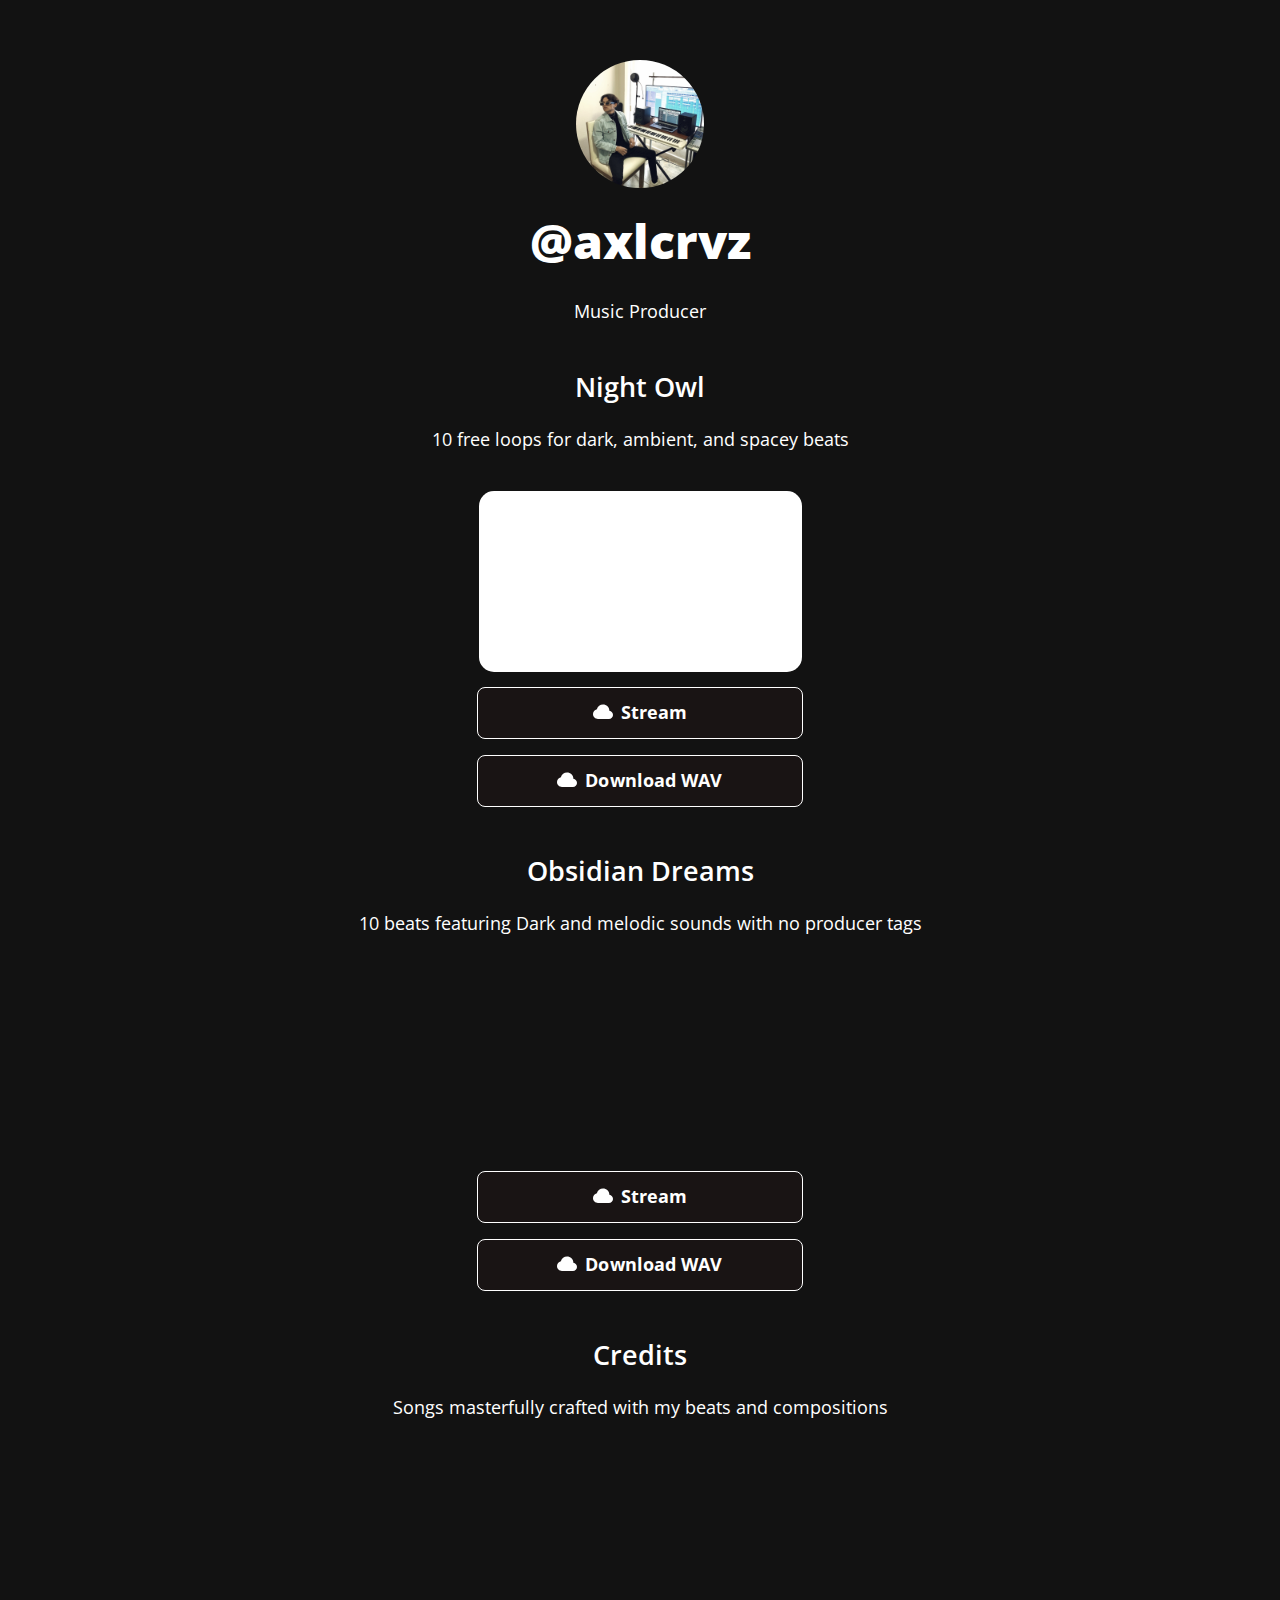
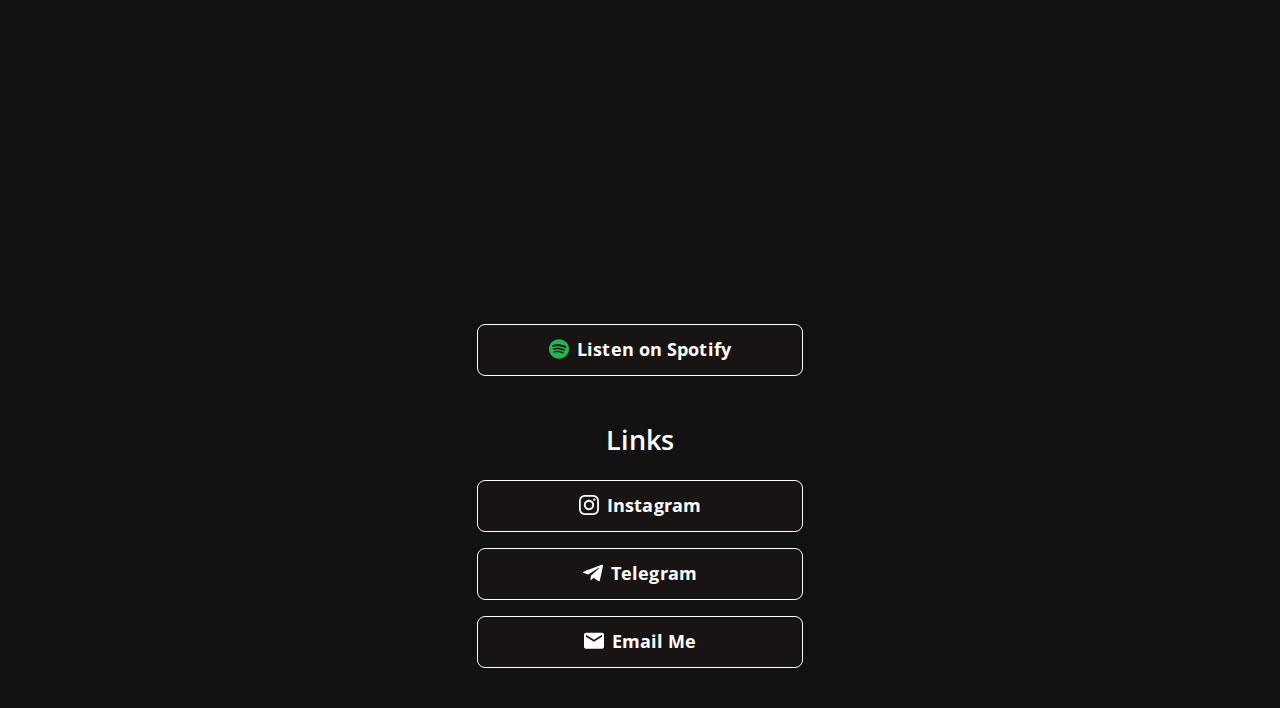
==== commit dea63d45: "Update index.html" ====
--- a/index.html
+++ b/index.html
@@ -129,7 +129,7 @@
         
         <!-- Loop Kit -->
         <h2>Night Owl</h2>
-        <p>Free loop kit / Sample pack</p>
+        <p>10 free loops for dark, ambient, and spacey beats</p>
         <iframe style="margin-bottom: 10px; border-radius: 15px;" width="323" height="181" src="https://www.youtube.com/embed/D9THdrjbPi4" title="YouTube video player" frameborder="0" allow="accelerometer; autoplay; clipboard-write; encrypted-media; gyroscope; picture-in-picture; web-share" allowfullscreen></iframe>
         <a class="button button-default" href="https://untitled.stream/library/project/0lYB1bS3EHP7XMeOtSYnB" target="_blank" rel="noopener" role="button"><img class="icon" src="images/icons/generic-cloud.svg" alt="">Stream</a><br>
         <a class="button button-default" href="https://www.dropbox.com/sh/0l5zsacnszlhdul/AACxNqn3bNdc0oLA4uWvyrZNa?dl=0" target="_blank" rel="noopener" role="button"><img class="icon" src="images/icons/generic-cloud.svg" alt="">Download WAV</a><br>
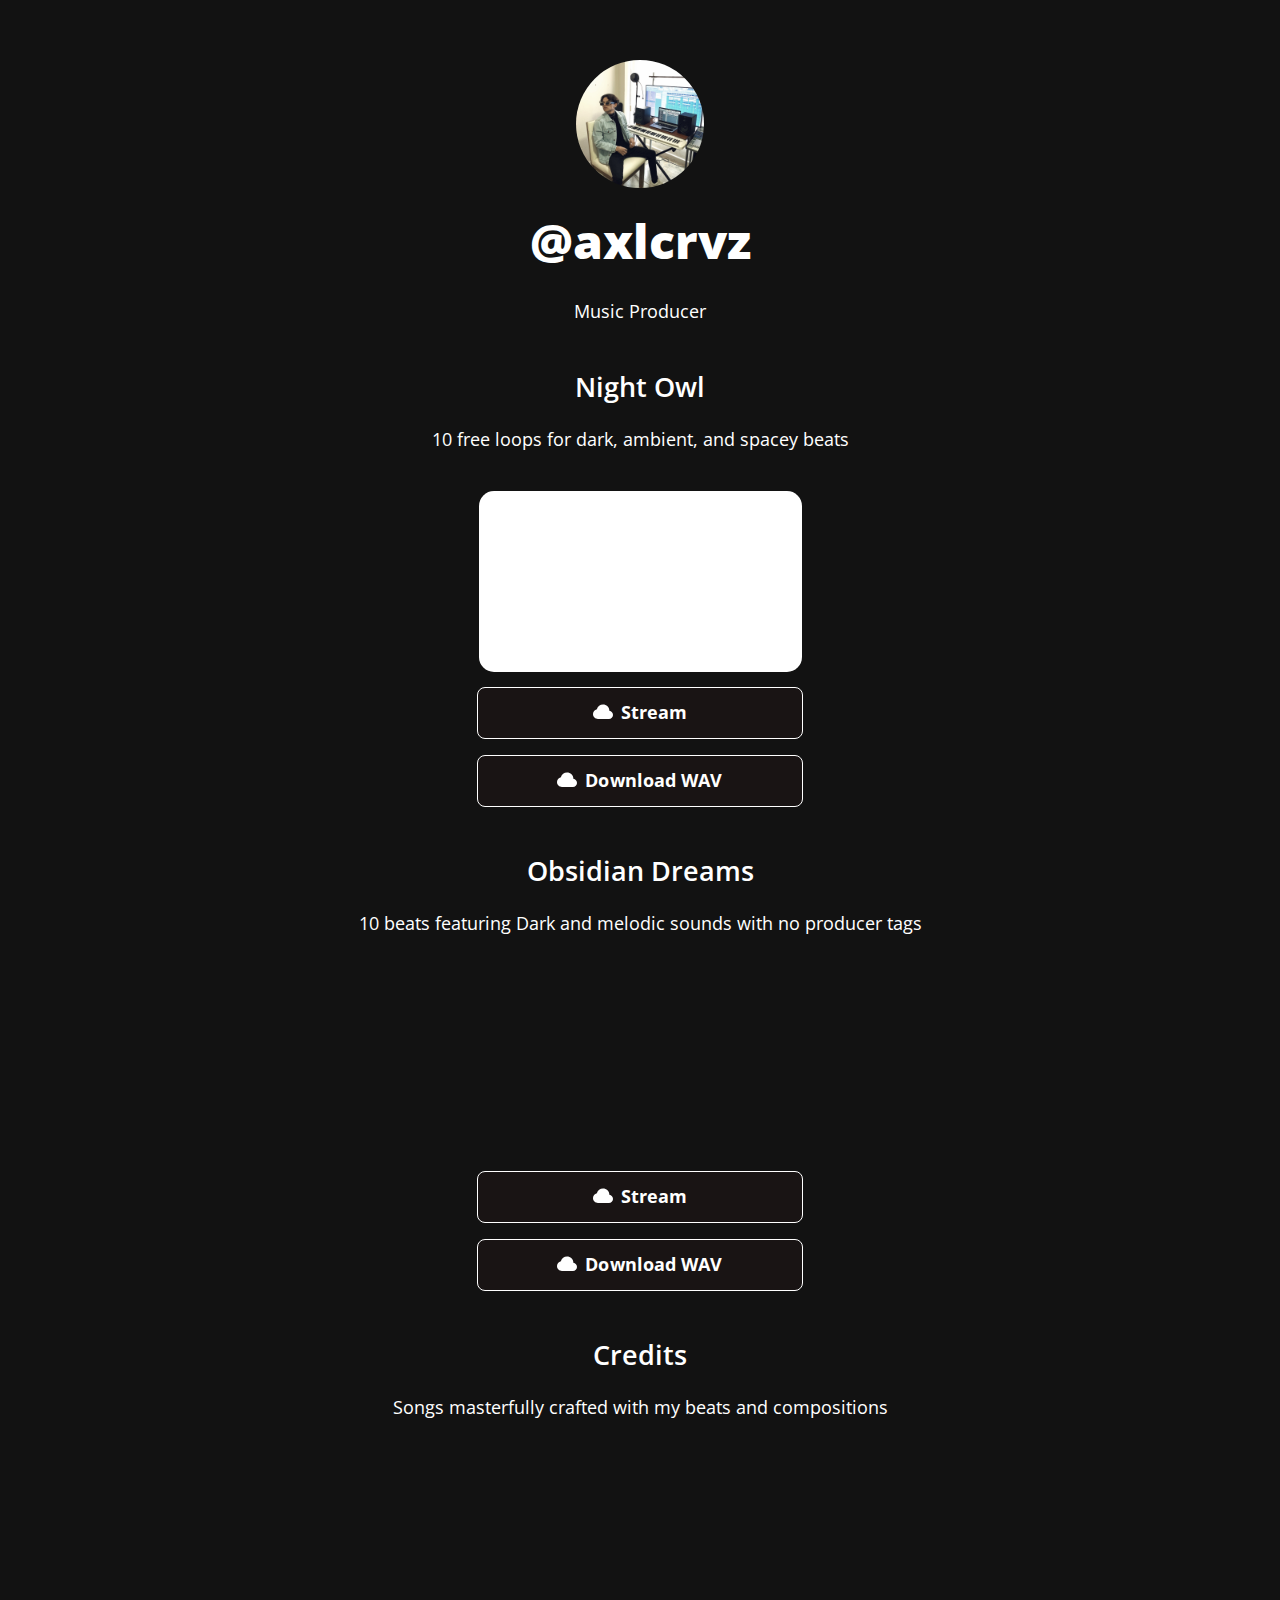
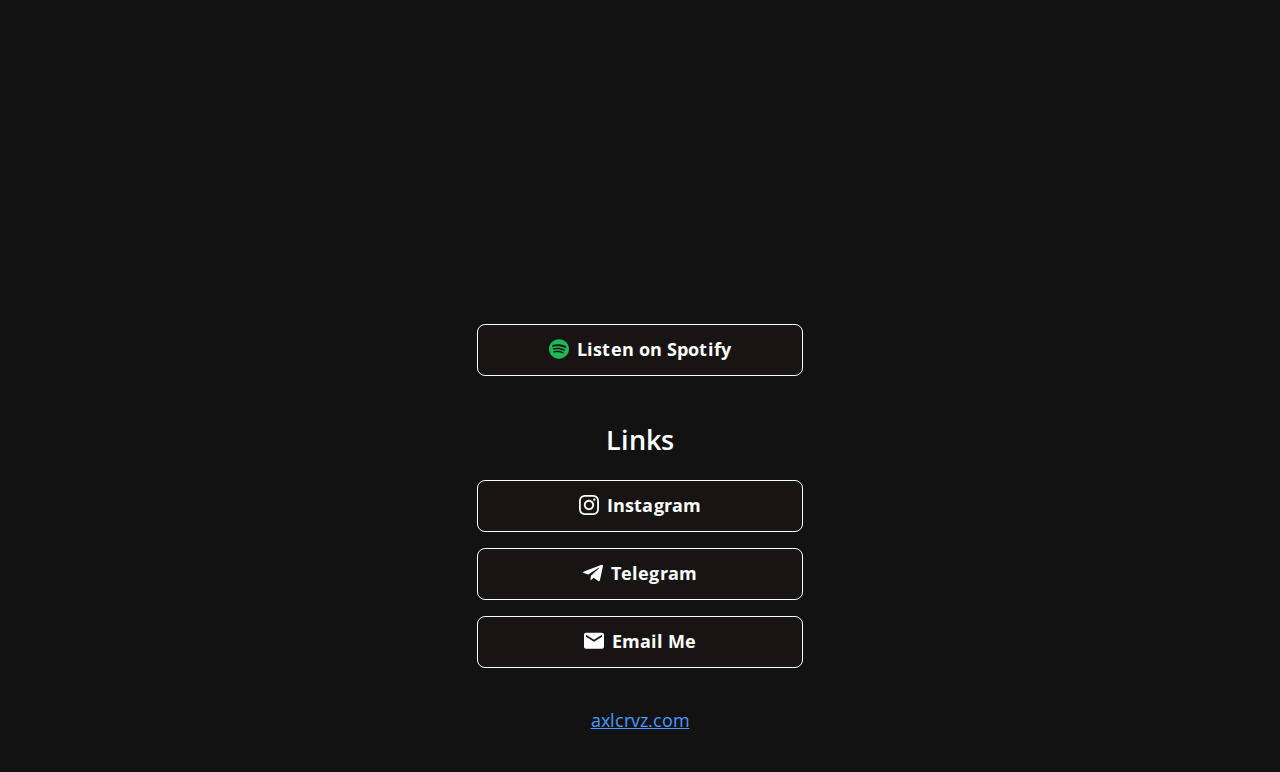
==== commit ae9bf4e2: "Update index.html" ====
--- a/index.html
+++ b/index.html
@@ -138,7 +138,7 @@
         <h2>Obsidian Dreams</h2>
         <p>10 beats featuring Dark and melodic sounds with no producer tags</p>
         <iframe style="margin-bottom: 10px; border-radius: 15px;" width="323" height="181" src="https://www.youtube.com/embed/jGNPaRhtCis" title="YouTube video player" frameborder="0" allow="accelerometer; autoplay; clipboard-write; encrypted-media; gyroscope; picture-in-picture; web-share" allowfullscreen></iframe>
-        <a class="button button-default" href="https://untitled.stream/library/project/xzjtvCGTdN2qarn3RYiw1" target="_blank" rel="noopener" role="button"><img class="icon" src="images/icons/generic-cloud.svg" alt="">Stream</a><br>
+        <a class="button button-default" href="https://untitled.stream/library/project/DeO51sCOUga9vVqTU-o5s" target="_blank" rel="noopener" role="button"><img class="icon" src="images/icons/generic-cloud.svg" alt="">Stream</a><br>
         <a class="button button-default" href="https://www.dropbox.com/sh/ppmyzub1cy82m9a/AAAua6YrKuQOJSW6cLZL1Kppa?dl=0" target="_blank" rel="noopener" role="button"><img class="icon" src="images/icons/generic-cloud.svg" alt="">Download WAV</a><br>
 
         <!-- Essentials -->
@@ -173,6 +173,7 @@
             This also includes a link to the LittleLink repository to make forking LittleLink easier.
             You can edit or remove anything here to make your own footer.
         -->
+         <p><a href="beats.html">axlcrvz.com</a></p>
 
       </div>
     </div>
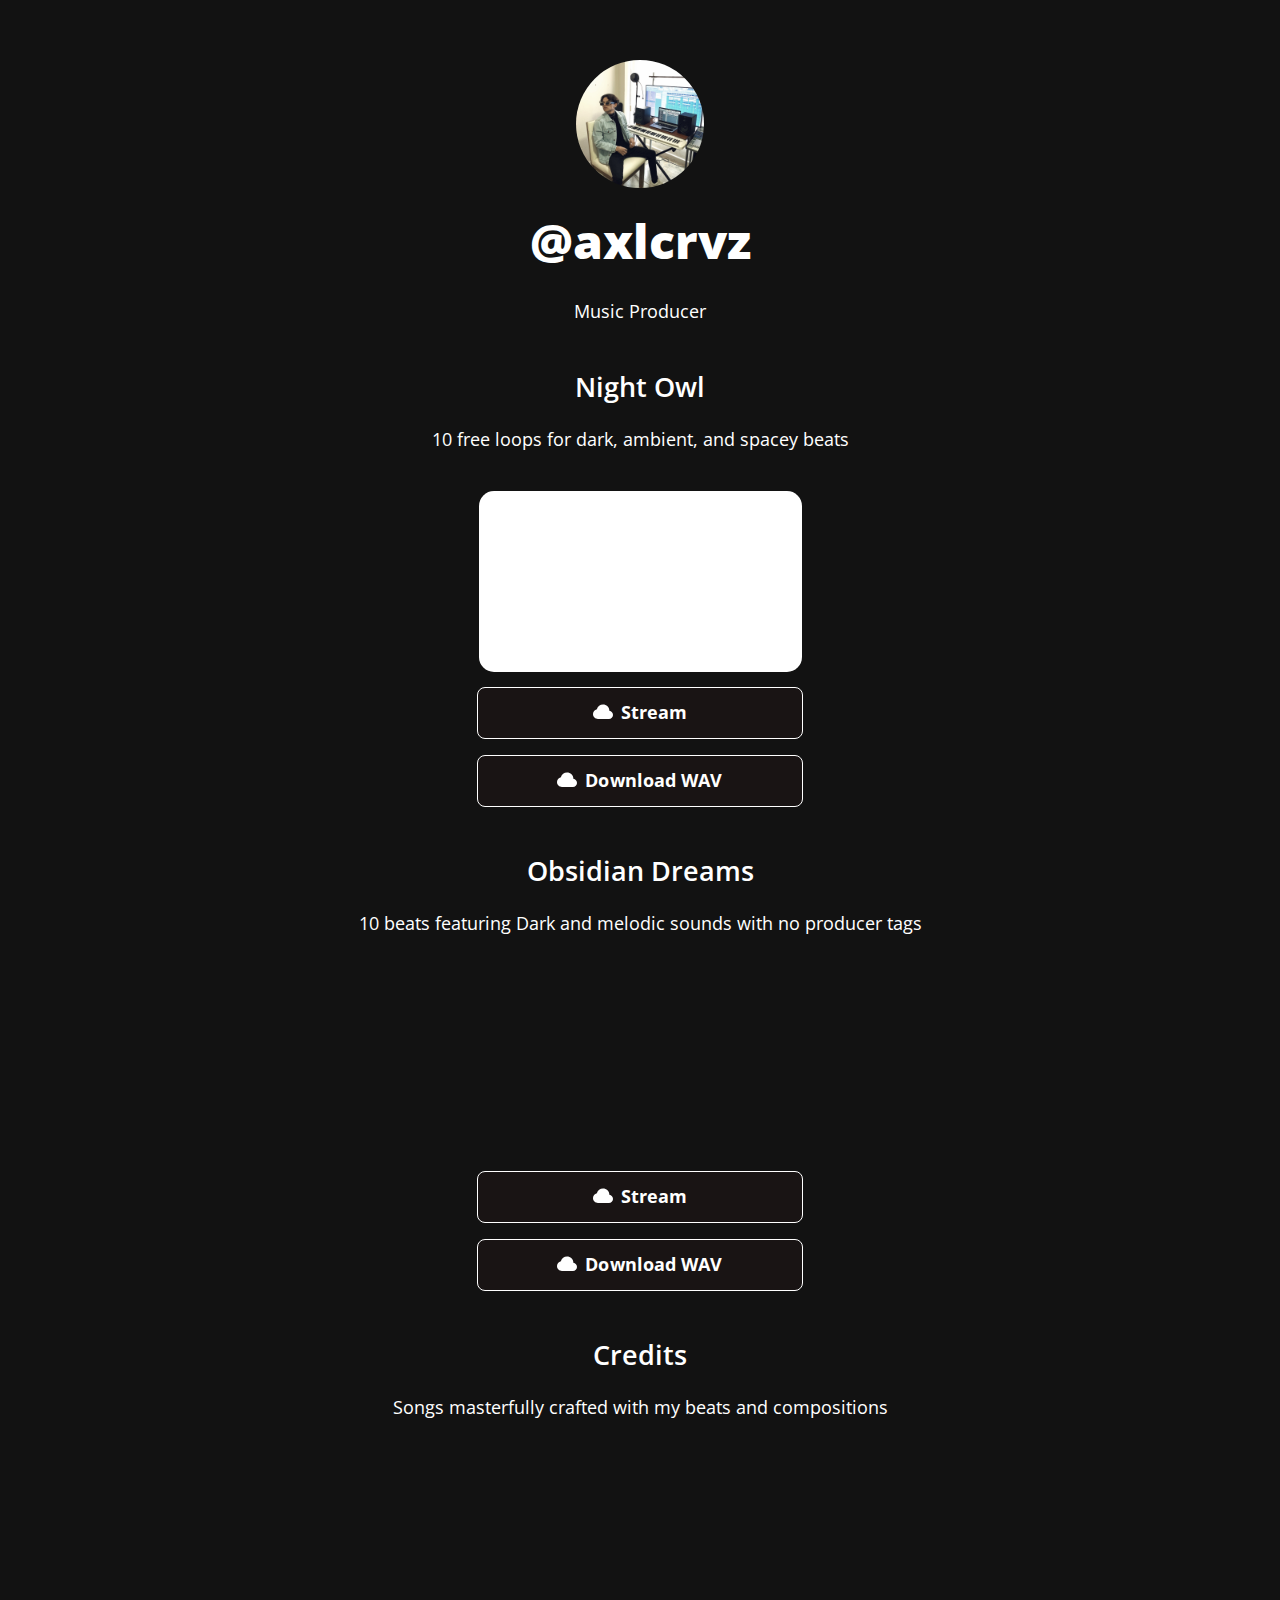
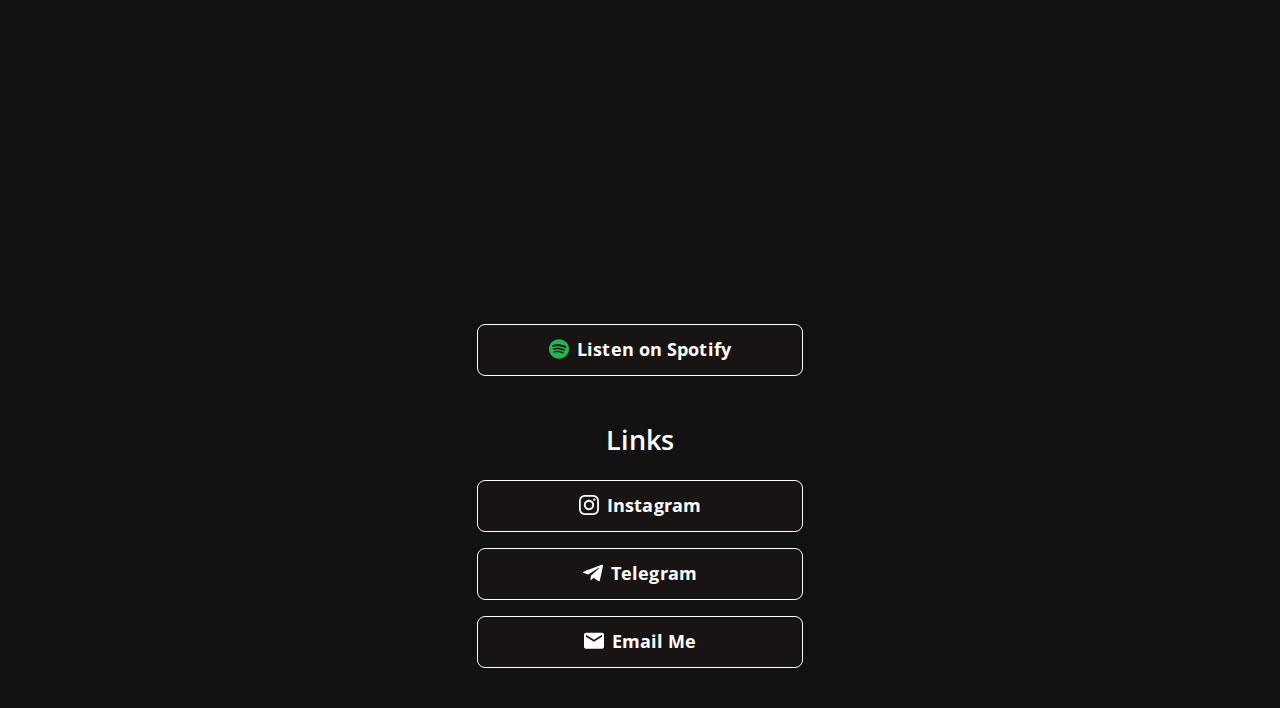
==== commit d97077b8: "Update index.html" ====
--- a/index.html
+++ b/index.html
@@ -173,7 +173,7 @@
             This also includes a link to the LittleLink repository to make forking LittleLink easier.
             You can edit or remove anything here to make your own footer.
         -->
-         <p><a href="beats.html">axlcrvz.com</a></p>
+
 
       </div>
     </div>
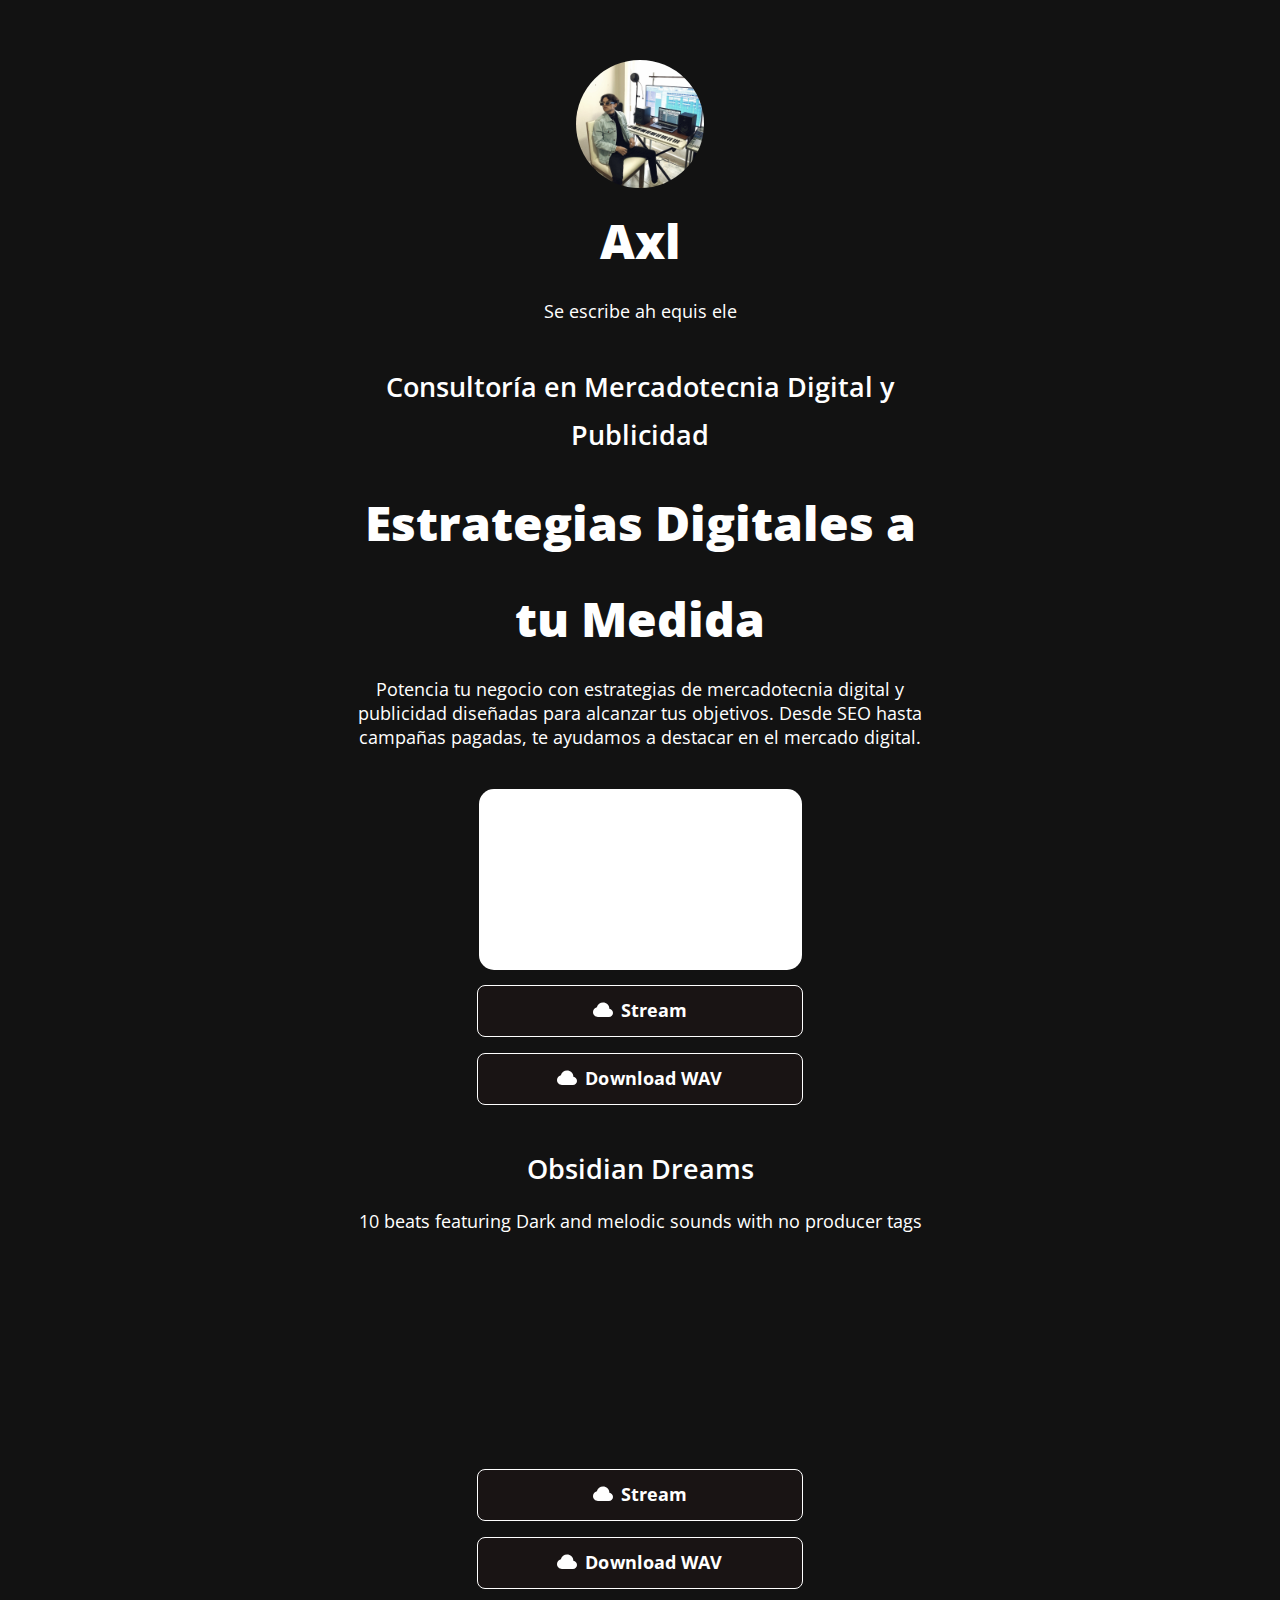
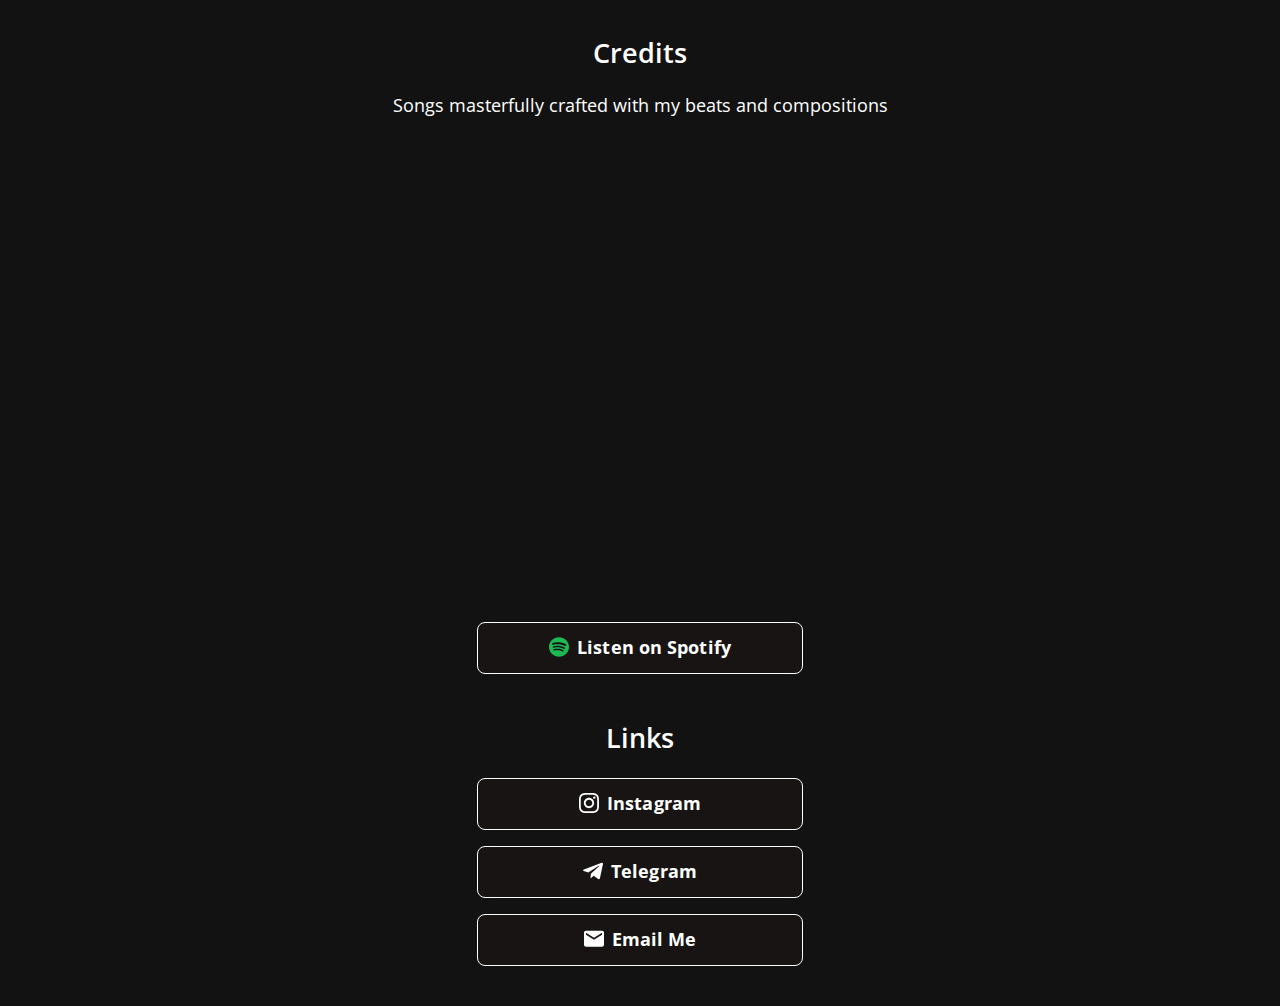
==== commit 70d7e371: "Update index.html" ====
--- a/index.html
+++ b/index.html
@@ -93,10 +93,10 @@
         <img src="images/icons/IMG-7311.jpg" class="avatar" srcset="images/icons/IMG-7311.jpg 2x" alt="">
 
         <!-- Title -->
-        <h1 role="heading">@axlcrvz</h1>
+        <h1 role="heading">Axl</h1>
 
         <!-- Short Bio -->
-        <p>Music Producer</p>
+        <p>Se escribe ah equis ele</p>
 
         <!--
 
@@ -128,8 +128,9 @@
         -->
         
         <!-- Loop Kit -->
-        <h2>Night Owl</h2>
-        <p>10 free loops for dark, ambient, and spacey beats</p>
+        <h2>Consultoría en Mercadotecnia Digital y Publicidad</h2>
+        <h1>Estrategias Digitales a tu Medida</h1>
+        <p>Potencia tu negocio con estrategias de mercadotecnia digital y publicidad diseñadas para alcanzar tus objetivos. Desde SEO hasta campañas pagadas, te ayudamos a destacar en el mercado digital.</p>
         <iframe style="margin-bottom: 10px; border-radius: 15px;" width="323" height="181" src="https://www.youtube.com/embed/D9THdrjbPi4" title="YouTube video player" frameborder="0" allow="accelerometer; autoplay; clipboard-write; encrypted-media; gyroscope; picture-in-picture; web-share" allowfullscreen></iframe>
         <a class="button button-default" href="https://untitled.stream/library/project/0lYB1bS3EHP7XMeOtSYnB" target="_blank" rel="noopener" role="button"><img class="icon" src="images/icons/generic-cloud.svg" alt="">Stream</a><br>
         <a class="button button-default" href="https://www.dropbox.com/sh/0l5zsacnszlhdul/AACxNqn3bNdc0oLA4uWvyrZNa?dl=0" target="_blank" rel="noopener" role="button"><img class="icon" src="images/icons/generic-cloud.svg" alt="">Download WAV</a><br>
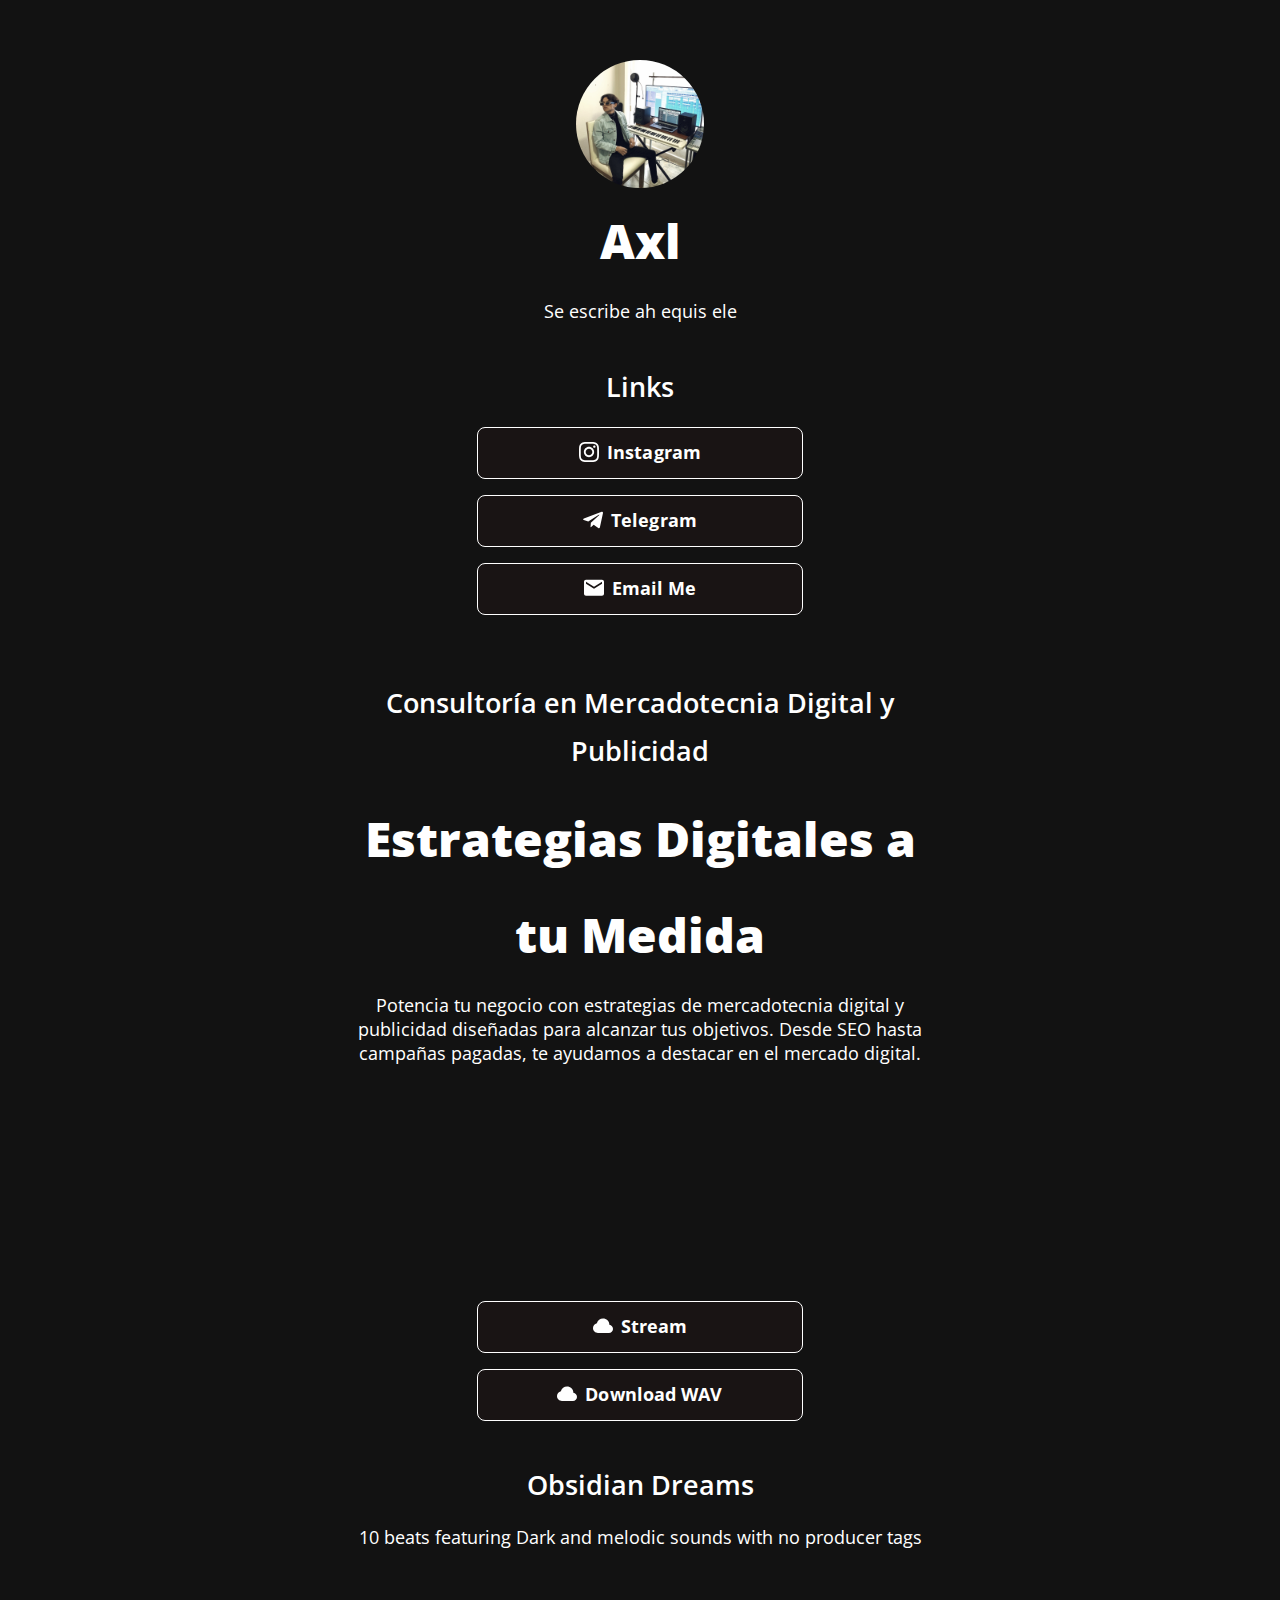
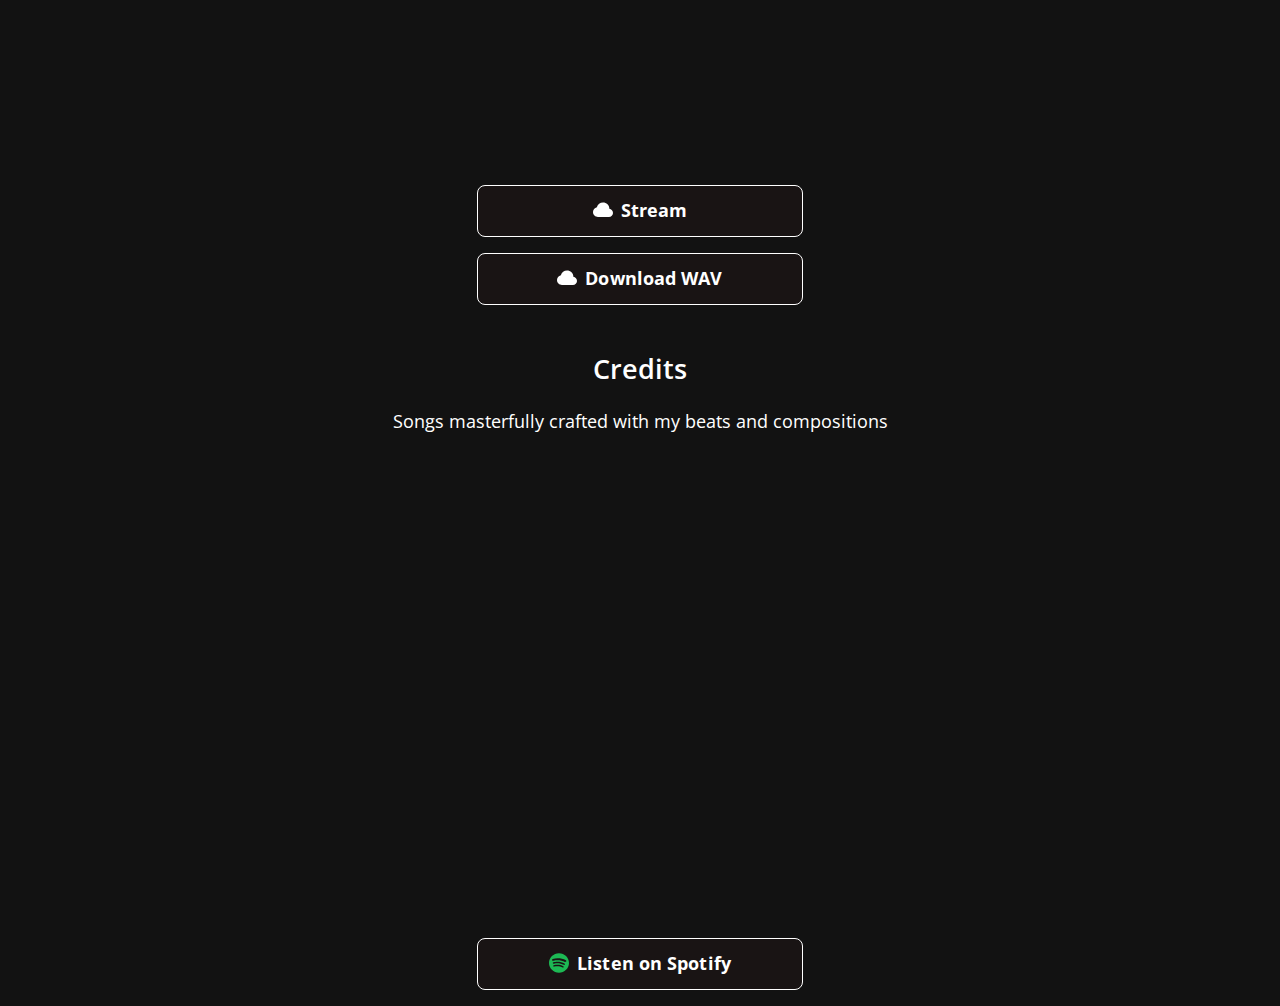
==== commit 07ce0a06: "Update index.html" ====
--- a/index.html
+++ b/index.html
@@ -127,6 +127,22 @@
 
         -->
         
+        <!-- Links -->
+        <h2>Links</h2>
+
+        <!-- Instagram -->
+        <a class="button button-instagram" href="https://www.instagram.com/axlcrvz/" target="_blank" rel="noopener" role="button"><img class="icon" src="images/icons/instagram.svg" alt="">Instagram</a><br>
+
+        <!-- Telegram -->
+        <a class="button button-telegram" href="https://t.me/axlcrvz" target="_blank" rel="noopener" role="button"><img class="icon" src="images/icons/telegram.svg" alt="">Telegram</a><br>
+
+        <!-- Twitter -->
+     
+        <!-- WhatsApp -->
+   
+        <!-- Generic Email -->
+         <a class="button button-proton" href="mailto:axlcrvz@proton.me" target="_blank" rel="noopener" role="button"><img class="icon" src="images/icons/email.svg" alt="">Email Me</a><br>
+        <br>
         <!-- Loop Kit -->
         <h2>Consultoría en Mercadotecnia Digital y Publicidad</h2>
         <h1>Estrategias Digitales a tu Medida</h1>
@@ -152,22 +168,7 @@
         <iframe style="border-radius:15px; margin-bottom: 10px;" src="https://open.spotify.com/embed/playlist/4v0XbpJbXsgPXzanIOo1yQ?utm_source=generator&theme=0" width="323px" height="450" frameBorder="0" allowfullscreen="" allow="autoplay; clipboard-write; encrypted-media; fullscreen; picture-in-picture" loading="lazy"></iframe>
         <a class="button button-spotify-alt" href="https://open.spotify.com/playlist/4v0XbpJbXsgPXzanIOo1yQ?si=d1cb5b7d18c84b03" target="_blank" rel="noopener" role="button"><img class="icon" src="images/icons/spotify-alt.svg" alt="">Listen on Spotify</a><br>
         
-        <!-- Links -->
-        <h2>Links</h2>
-
-        <!-- Instagram -->
-        <a class="button button-instagram" href="https://www.instagram.com/axlcrvz/" target="_blank" rel="noopener" role="button"><img class="icon" src="images/icons/instagram.svg" alt="">Instagram</a><br>
-
-        <!-- Telegram -->
-        <a class="button button-telegram" href="https://t.me/axlcrvz" target="_blank" rel="noopener" role="button"><img class="icon" src="images/icons/telegram.svg" alt="">Telegram</a><br>
-
-        <!-- Twitter -->
-     
-        <!-- WhatsApp -->
-   
-        <!-- Generic Email -->
-         <a class="button button-proton" href="mailto:axlcrvz@proton.me" target="_blank" rel="noopener" role="button"><img class="icon" src="images/icons/email.svg" alt="">Email Me</a><br>
-        <br>
+        
         <!-- 
             Footer:
             This includes a link to privacy.html page which can be setup for your Privacy Policy.
